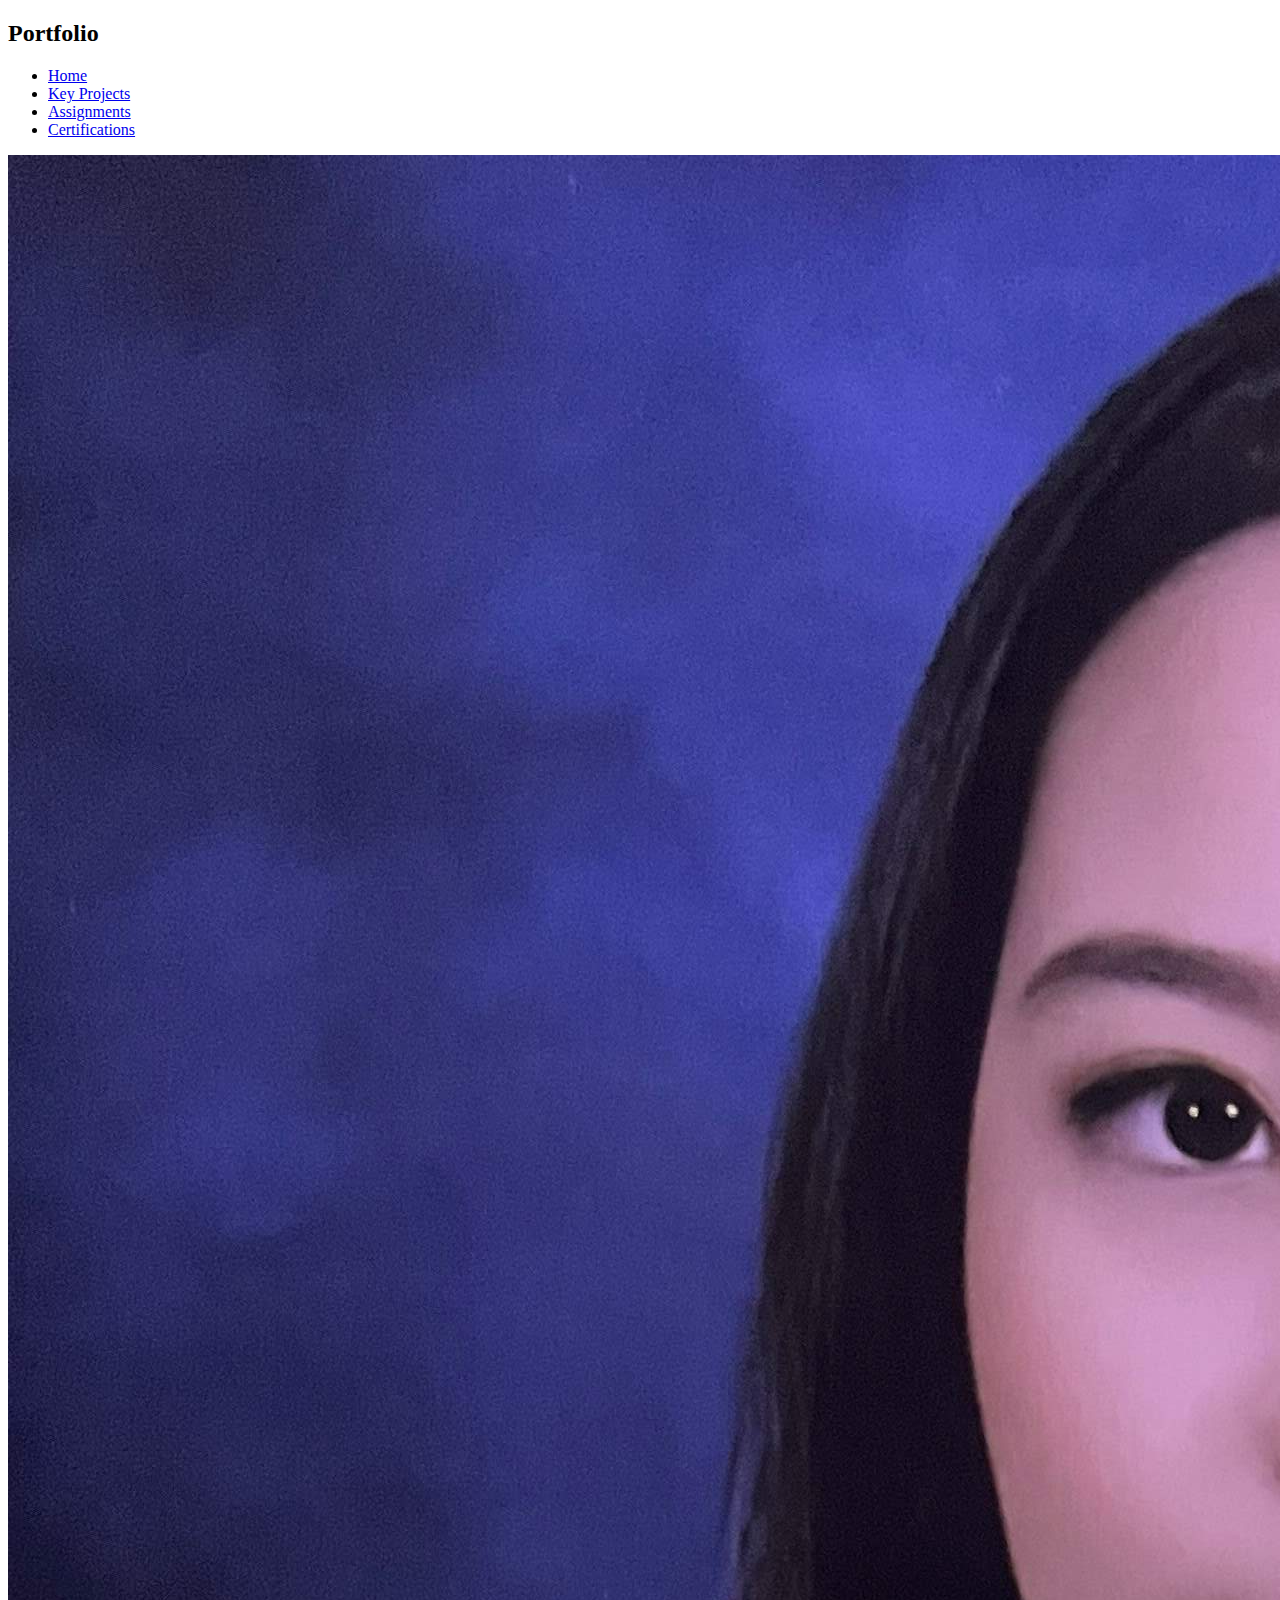
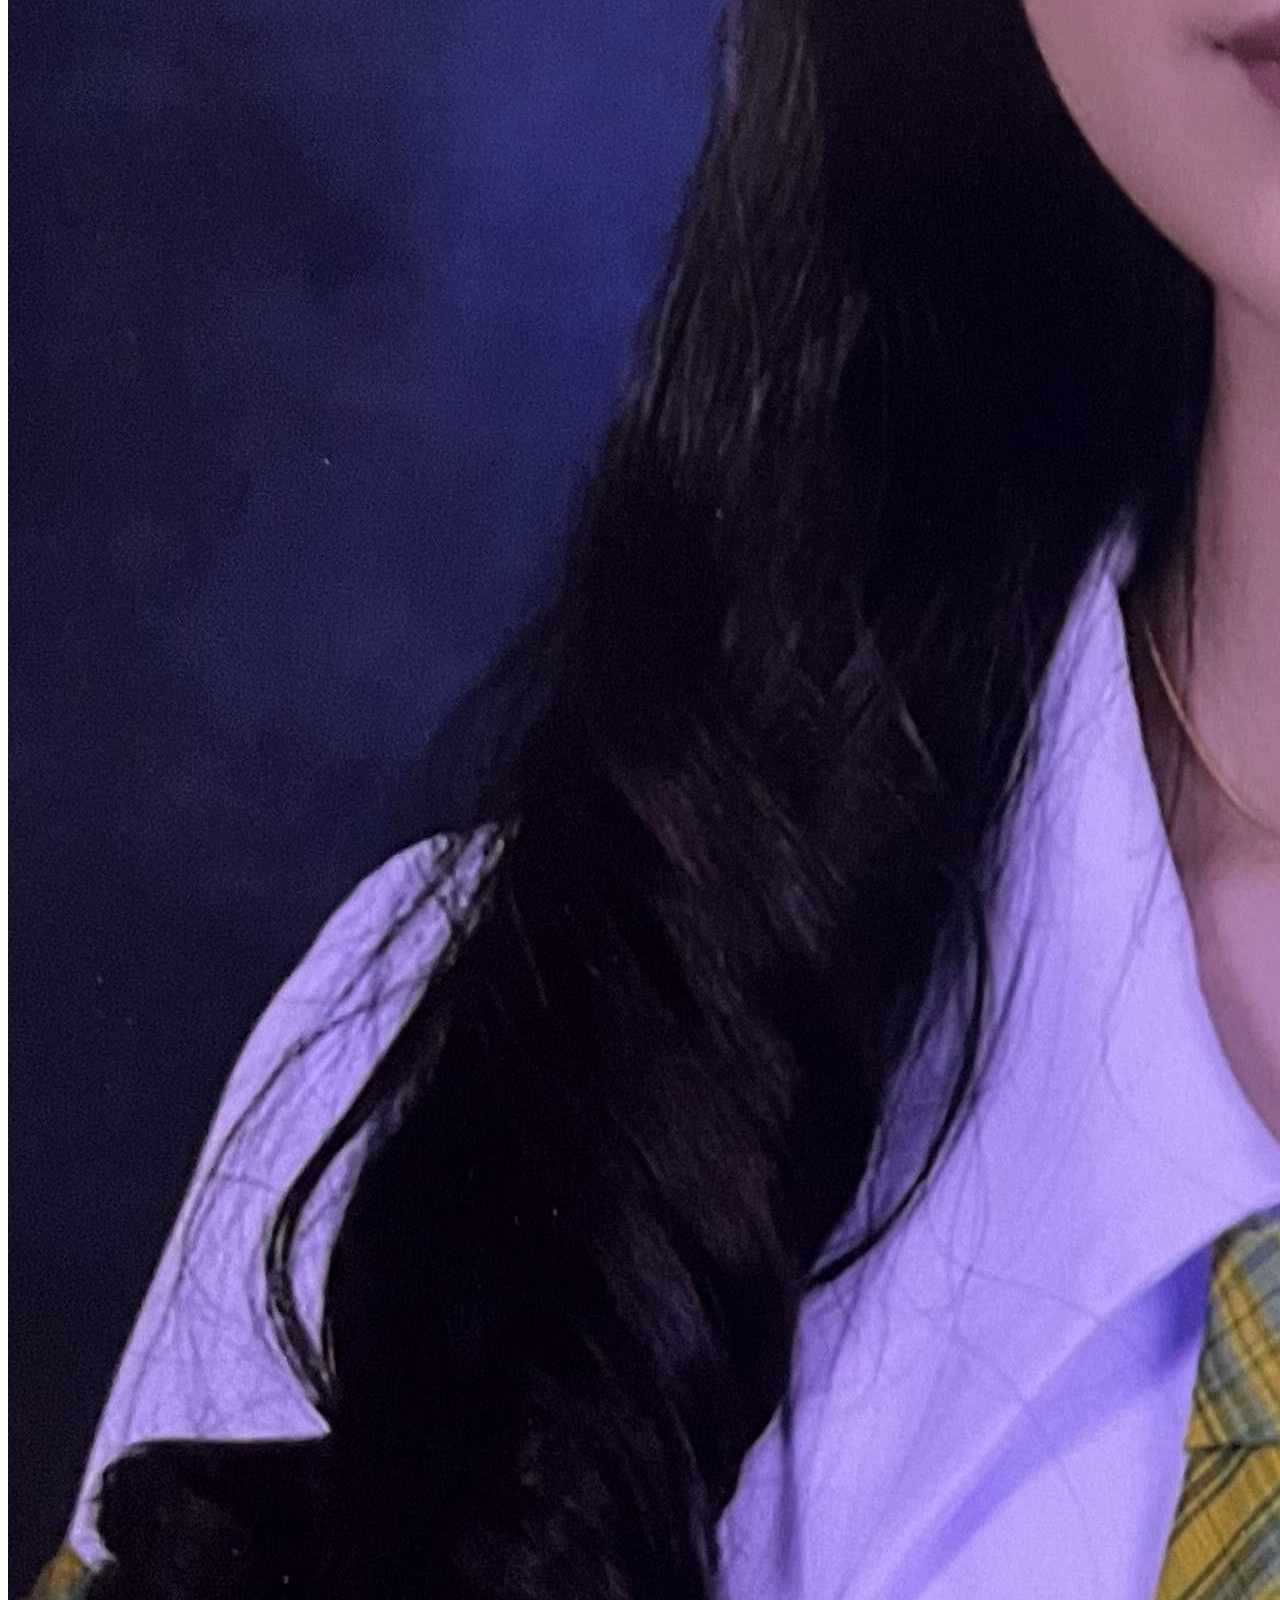
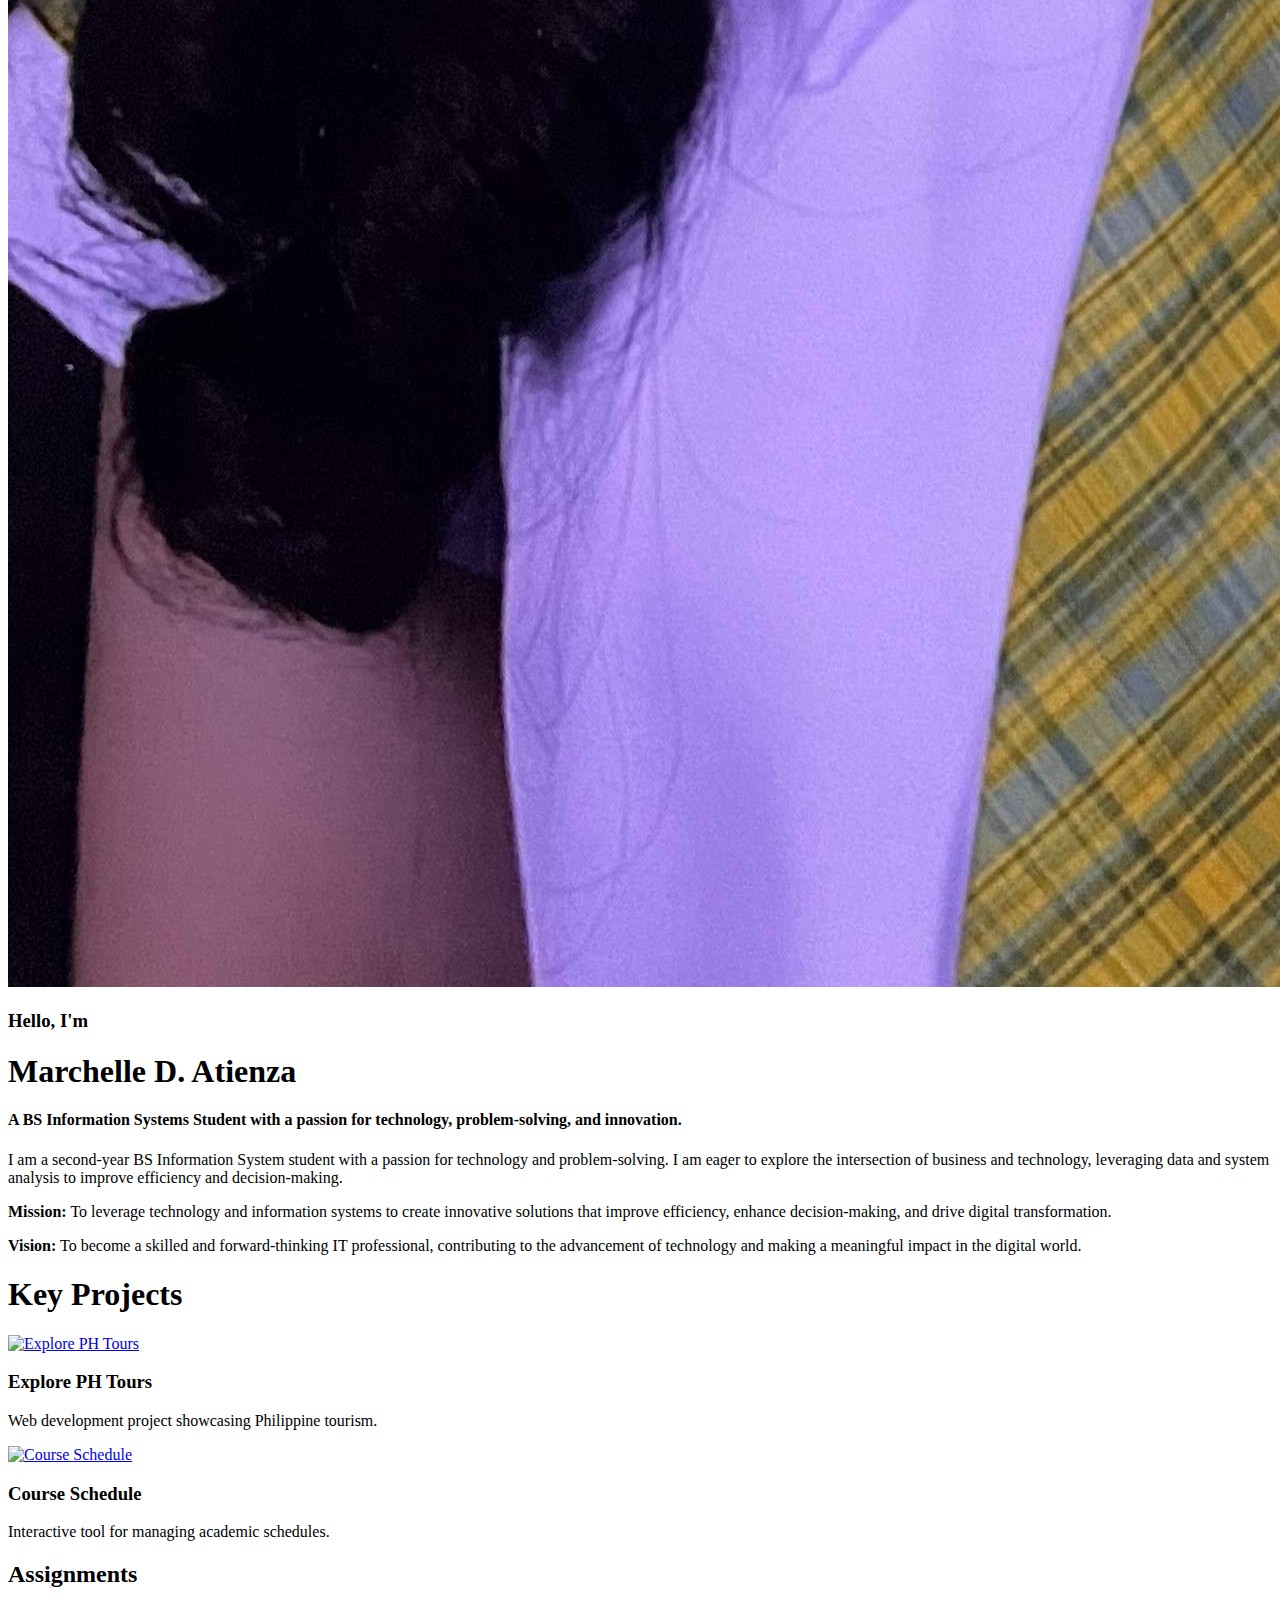
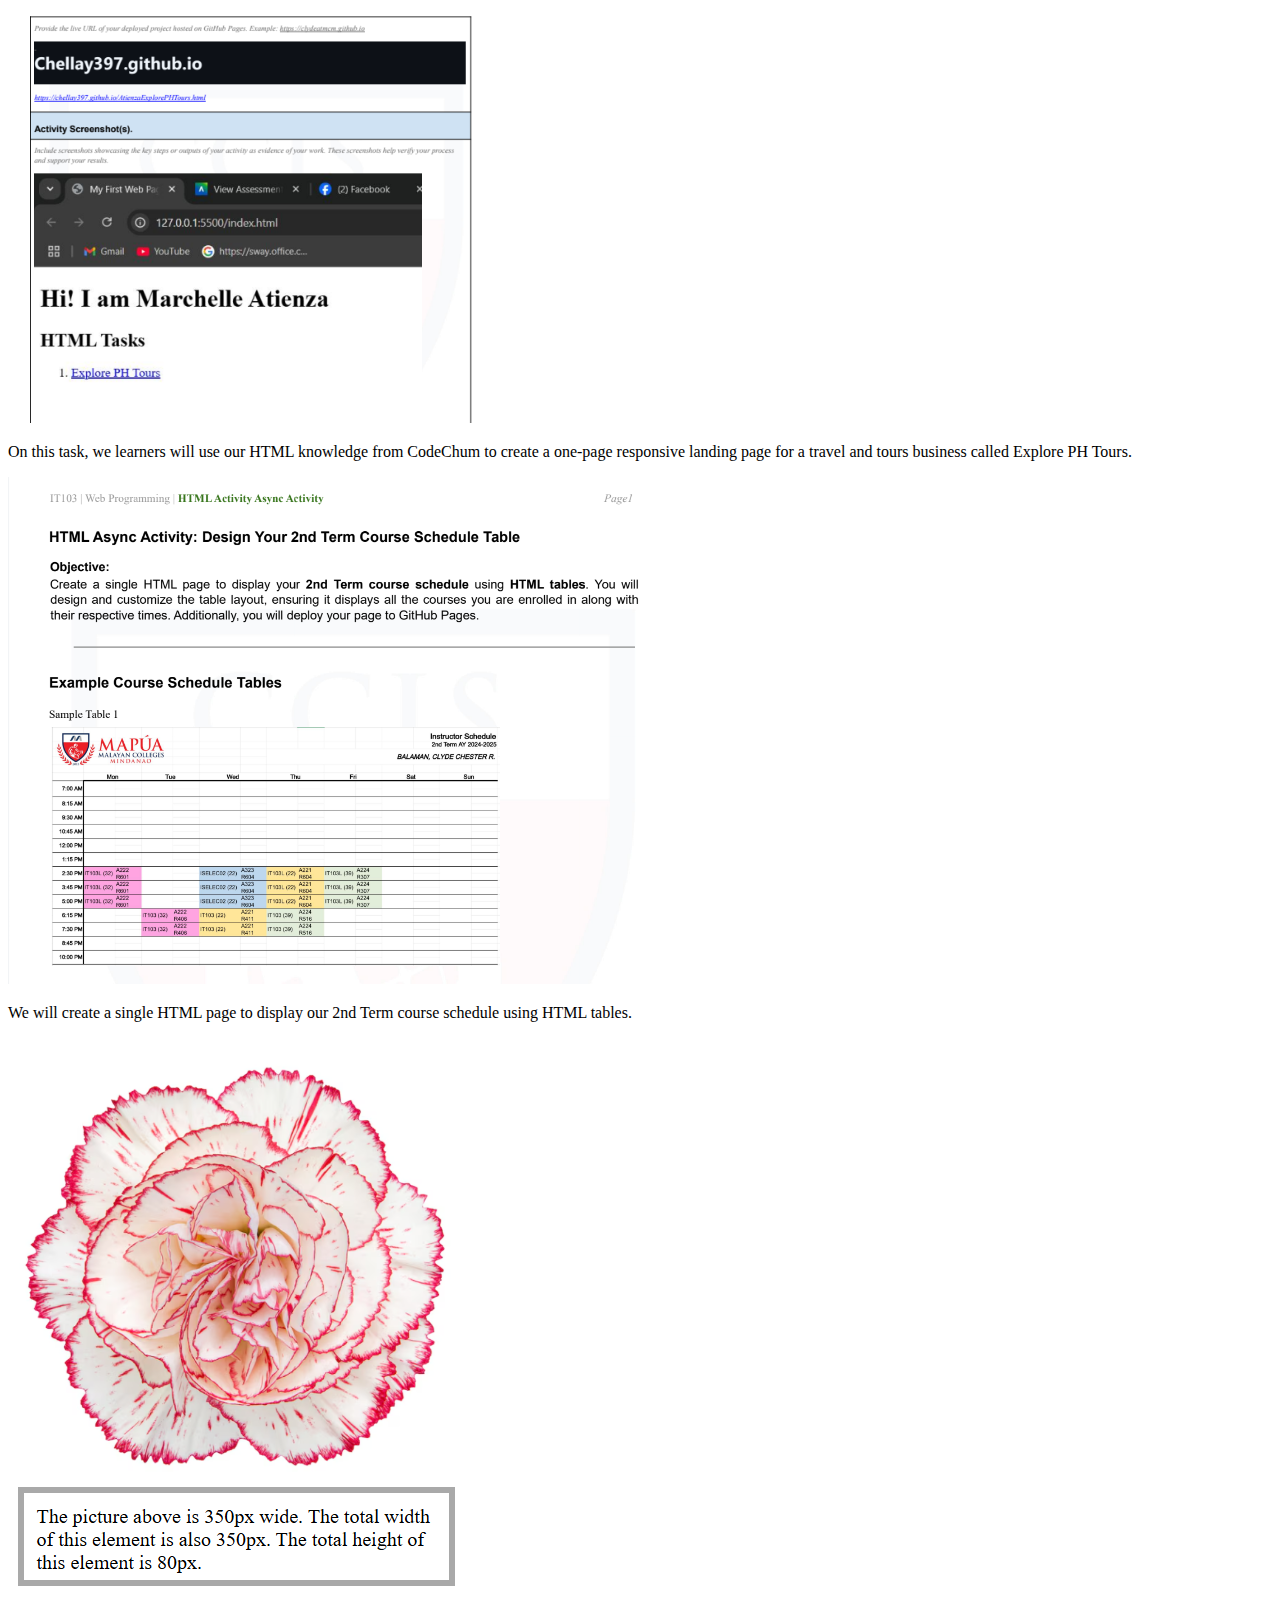
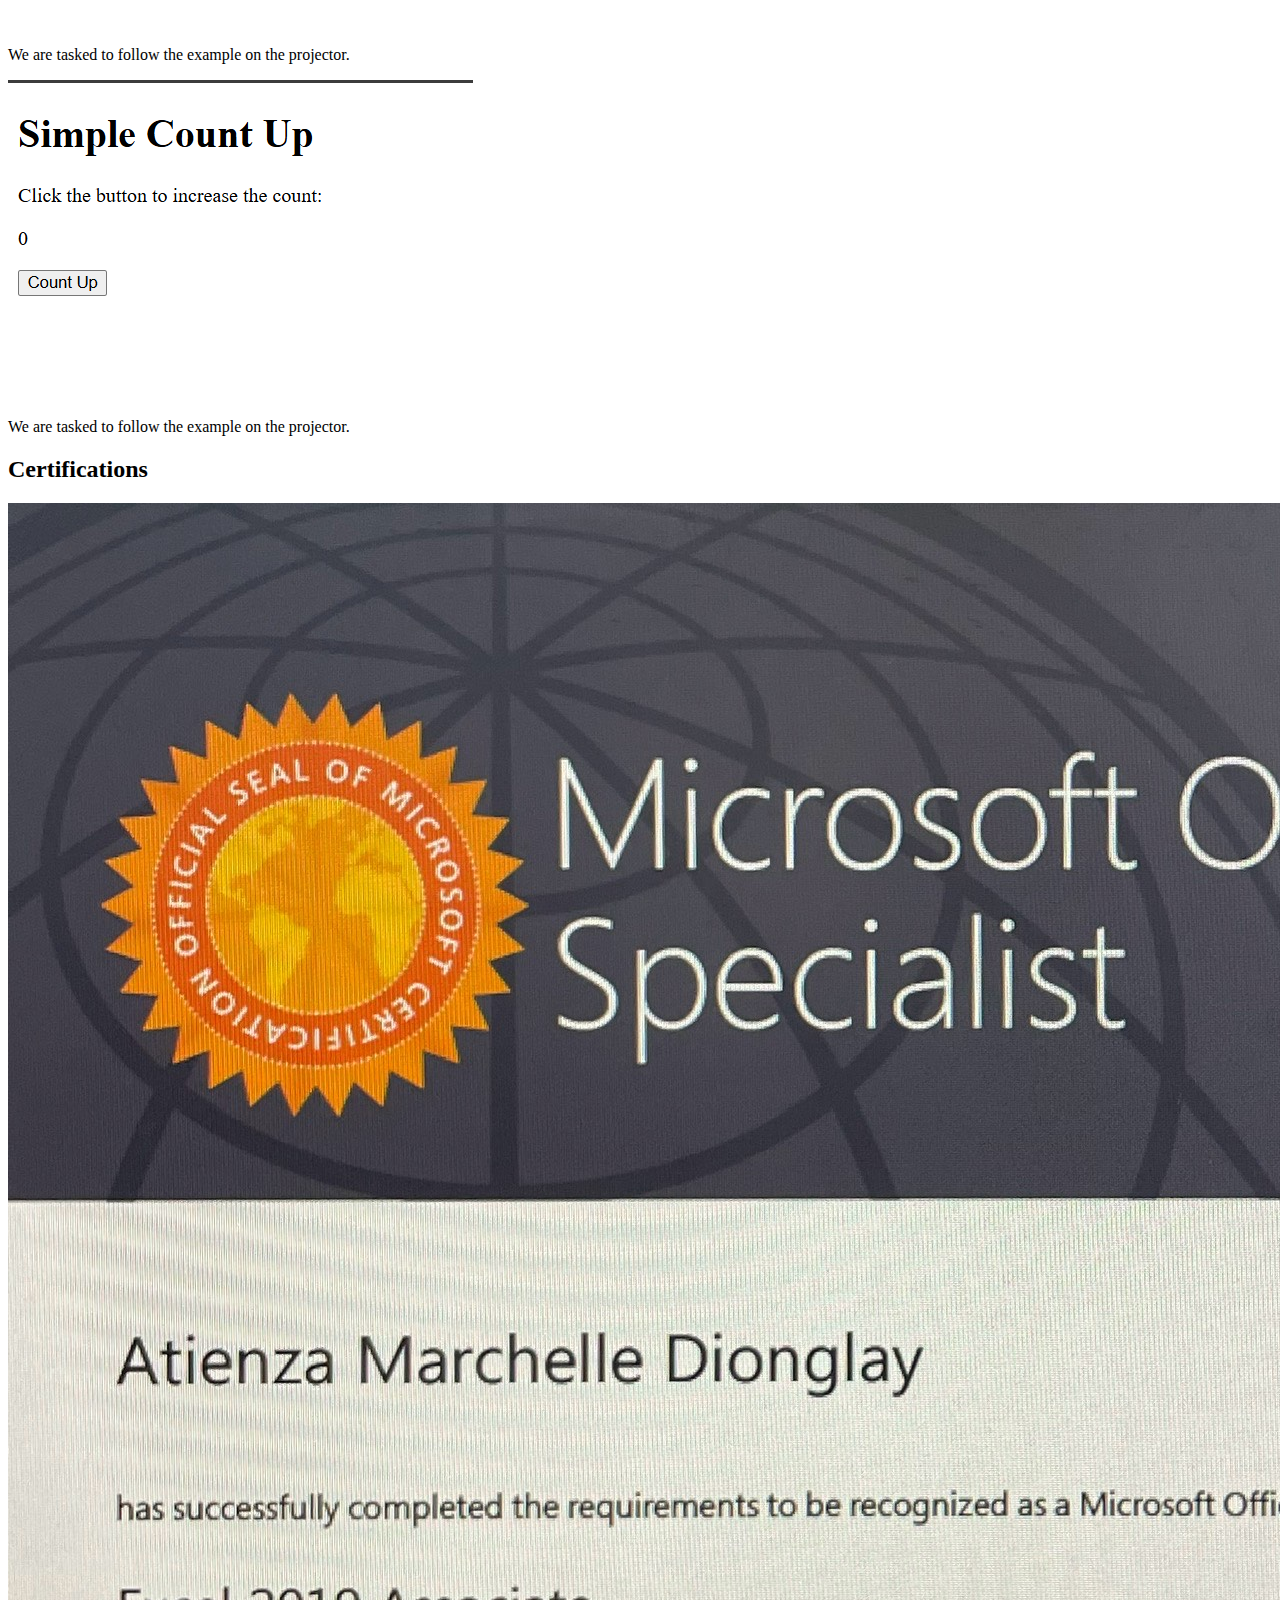
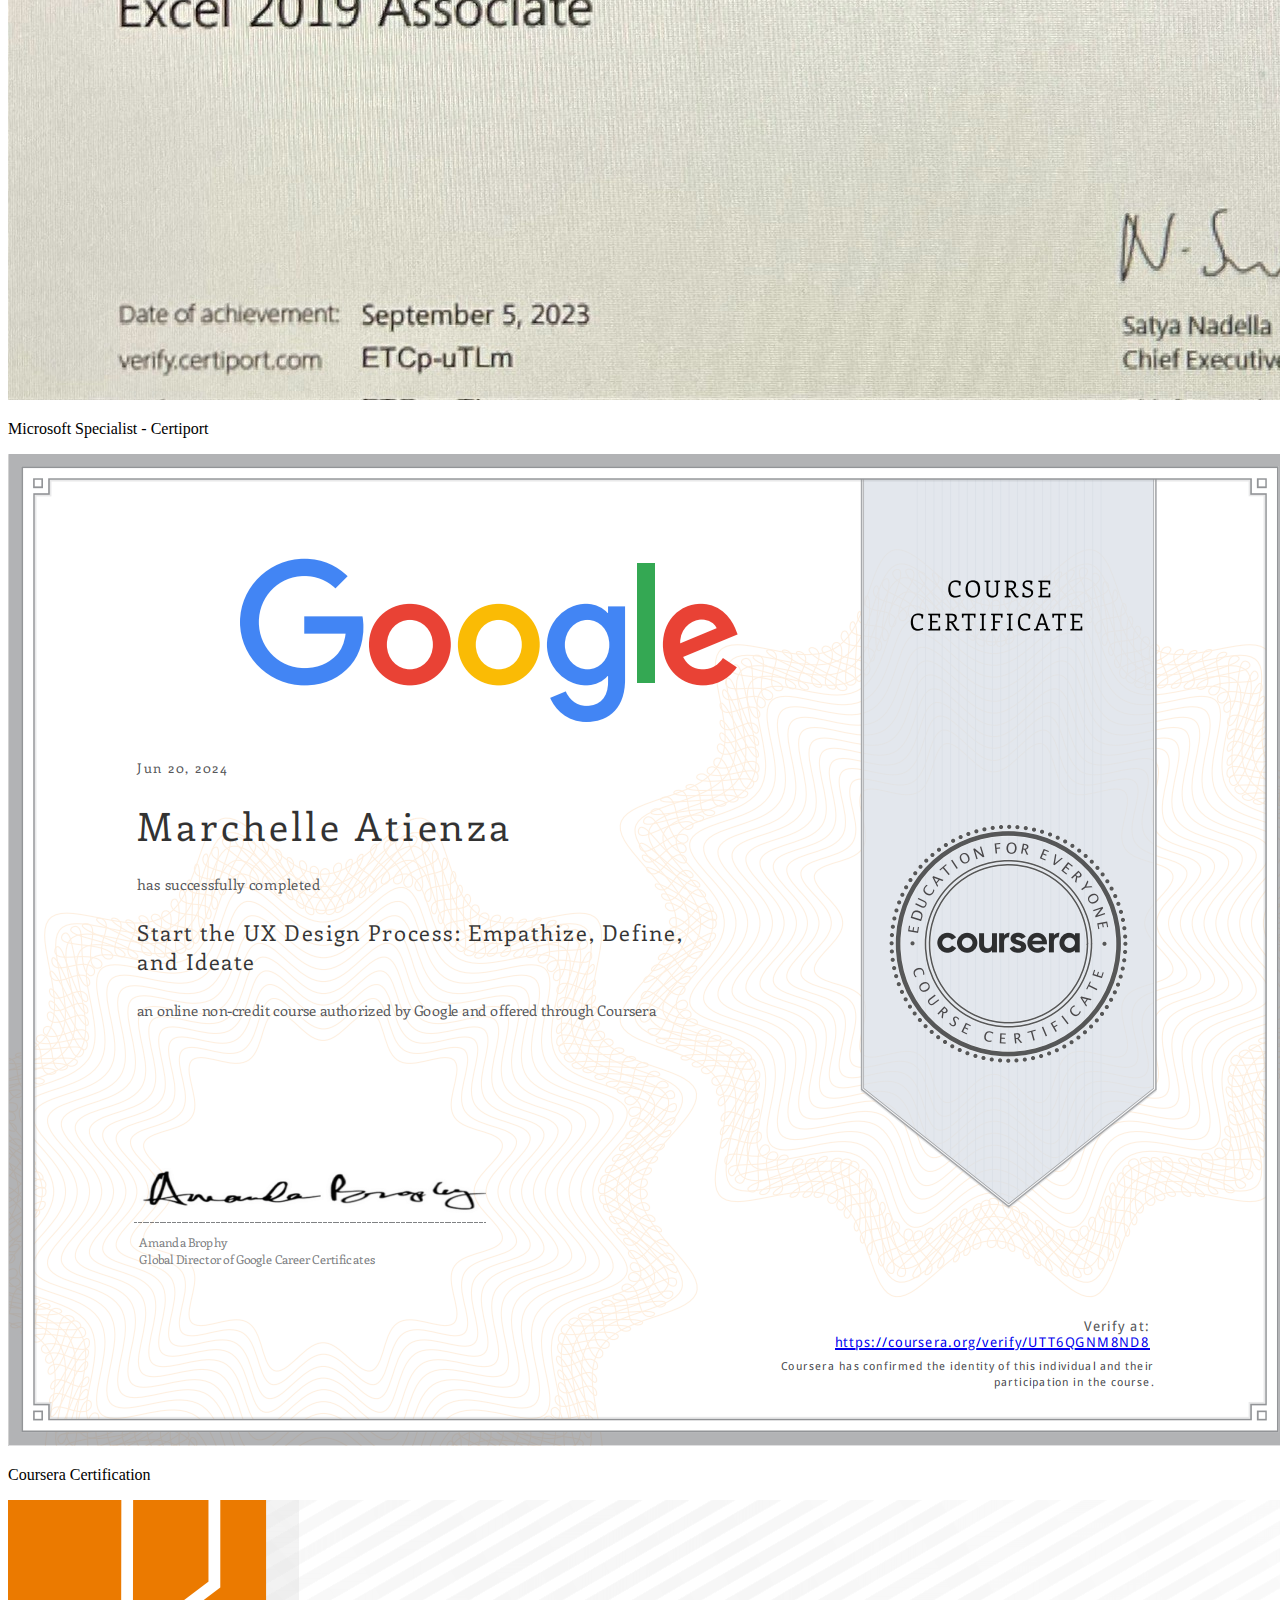
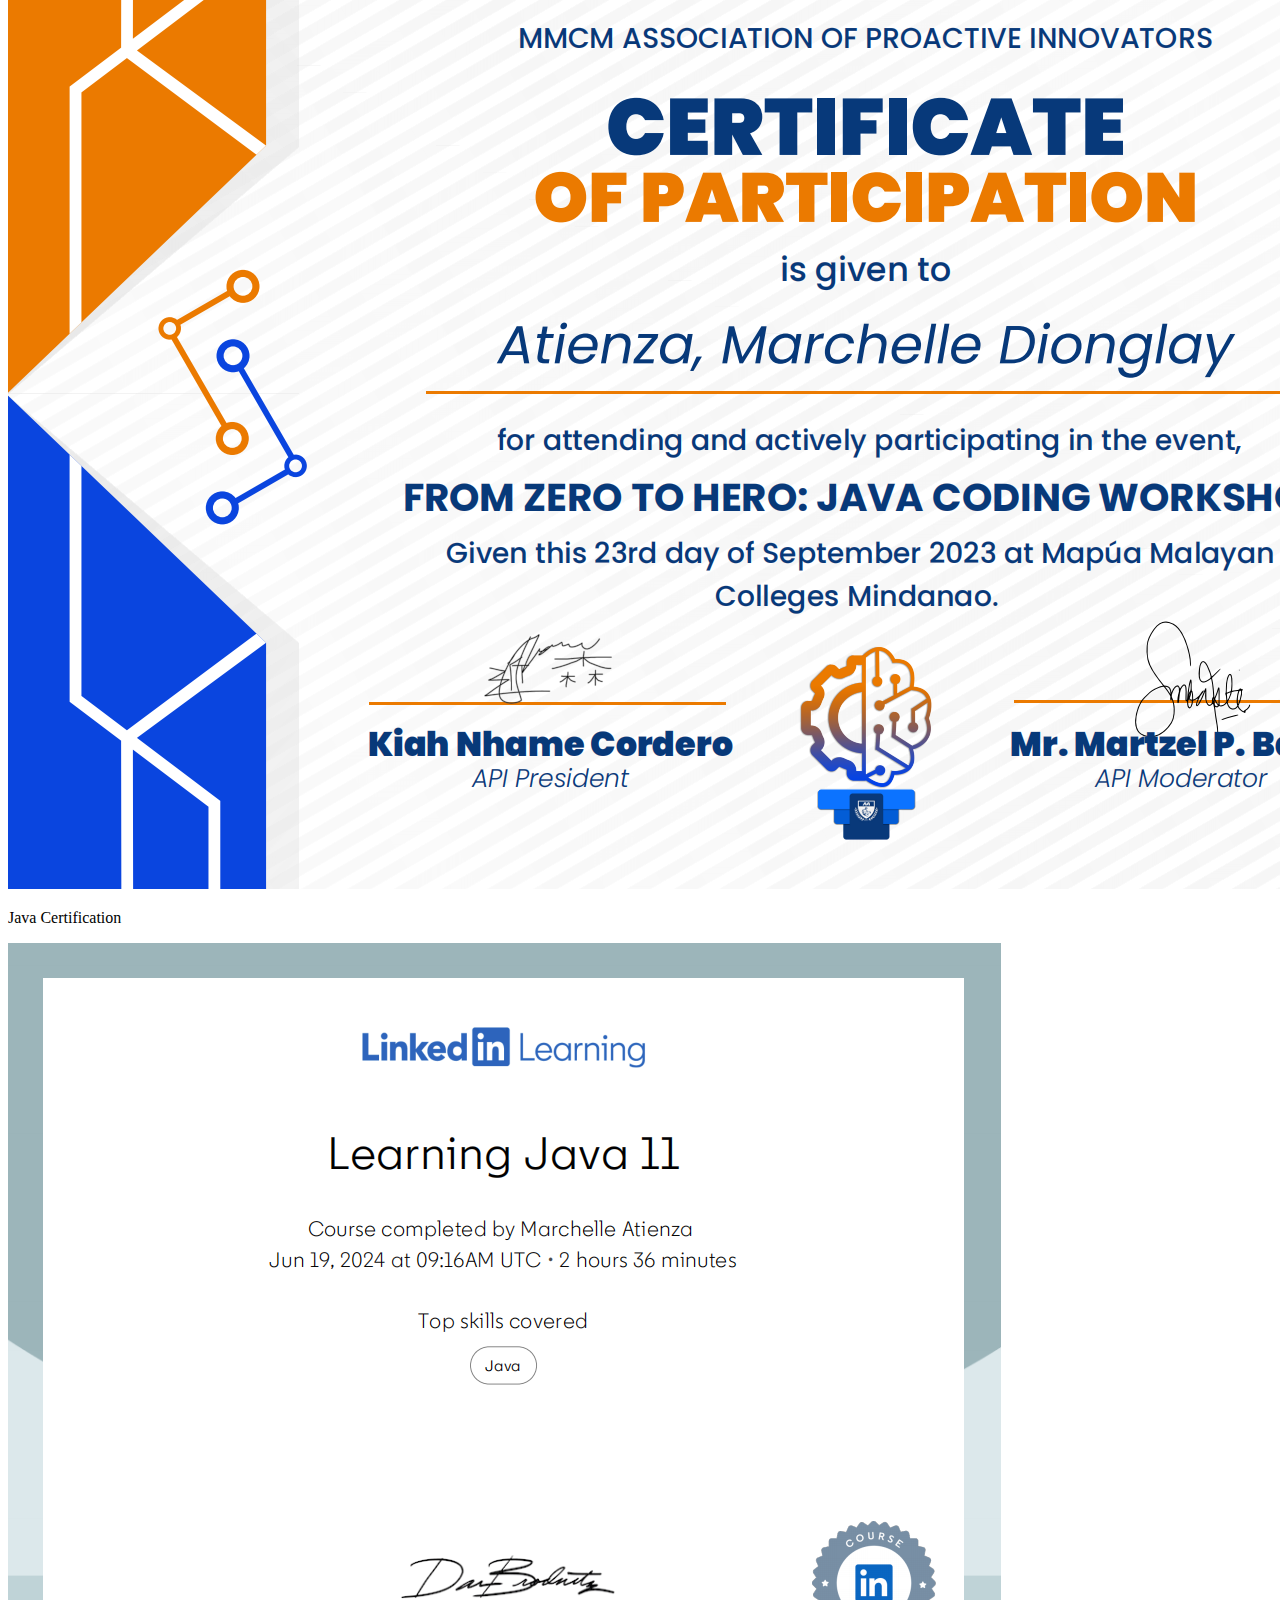
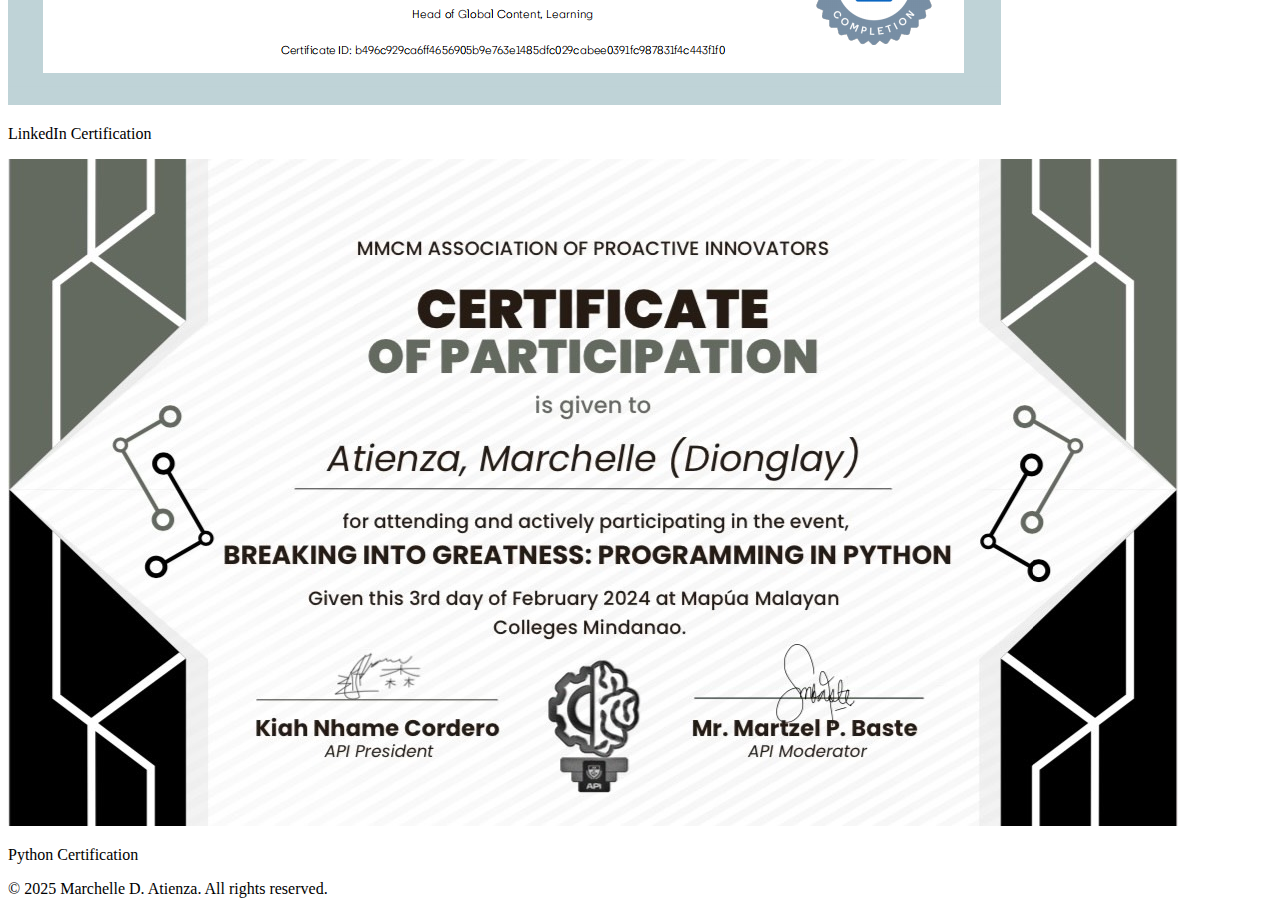
==== Portfolio/index.html @ 11b081f9 "final" ====
<!DOCTYPE html>
<html lang="en">

<head>
    <meta charset="UTF-8">
    <meta name="viewport" content="width=device-width, initial-scale=1.0">
    <title>My Portfolio - Marchelle D. Atienza</title>
    <link rel="stylesheet" href="style.css">
    <link rel="stylesheet" href="responsive.css">
</head>

<body>
    <!-- Navbar header section -->
    <header class="header">
        <nav class="navbar">
         <div class="logo">
            <h2 class="logo-heading">Portfolio</h2>
        </div>
            <div class="menu">
                <ul class="menu-list">
                    <li class="menu-list-items"><a class="links" href="#home">Home</a></li>
                    <li class="menu-list-items"><a class="links" href="#projects">Key Projects</a></li>
                    <li class="menu-list-items"><a class="links" href="#assignments">Assignments</a></li>
                    <li class="menu-list-items"><a class="links" href="#certifications">Certifications</a></li>
                </ul>
            </div>
        </nav>
    </header>

    <!-- Main hero banner with about section merged -->
    <section id="home" class="hero">
        <div class="intro">
            <div class="left-side">
                <img src="Mypic.jpg" alt="Marchelle D. Atienza" class="profile-picture">
            </div>
            <div class="right-side">
                <h3 class="greet-heading">Hello, I'm</h3>
                <h1 class="my-heading">Marchelle D. Atienza</h1>
                <h4 class="sub-heading">A BS Information Systems Student with a passion for technology, problem-solving, and innovation.</h4>
                <p class="lead-para">I am a second-year BS Information System student with a passion for technology and problem-solving. I am eager to explore the intersection of business and technology, leveraging data and system analysis to improve efficiency and decision-making.</p>
                <p><strong>Mission:</strong> To leverage technology and information systems to create innovative solutions that improve efficiency, enhance decision-making, and drive digital transformation.</p>
                <p><strong>Vision:</strong> To become a skilled and forward-thinking IT professional, contributing to the advancement of technology and making a meaningful impact in the digital world.</p>
            </div>
        </div>
    </section>

    <!-- Key Projects Section -->
    <section class="portfolio" id="projects">
        <div class="portfolio-heading">
            <h1 class="my-heading text-center">Key Projects</h1>
        </div>
        <div class="portfolio-content">
            <div class="my-row">
                <div class="my-col">
                    <div class="my-card port-card">
                        <div class="image">
                            <a href="AtienzaExplorePHTours.html"><img src="project1.jpg" alt="Explore PH Tours"></a>
                        </div>
                        <h3 class="greet-heading blue-text">Explore PH Tours</h3>
                        <p class="small-para blue-text">Web development project showcasing Philippine tourism.</p>
                    </div>
                </div>
                <div class="my-col">
                    <div class="my-card port-card">
                        <div class="image">
                            <a href="AtienzaCourseSchedule.html"><img src="project2.jpg" alt="Course Schedule"></a>
                        </div>
                        <h3 class="greet-heading blue-text">Course Schedule</h3>
                        <p class="small-para blue-text">Interactive tool for managing academic schedules.</p>
                    </div>
                </div>
            </div>
        </div>
    </section>

    <!-- Assignments Section -->
    <section id="assignments" class="portfolio">
        <h2 class="my-heading text-center">Assignments</h2>
        <div class="my-row">
            <!-- Assignment 1 -->
            <div class="my-col">
                <img src="W2 HTML TASK.png" alt="HTML Task 1">
                <p>On this task, we learners will use our HTML knowledge from CodeChum to create a one-page responsive landing page for a travel and tours business called Explore PH Tours.</p>
            </div>
            <!-- Assignment 2 -->
            <div class="my-col">
                <img src="W3 HTML TASK.png" alt="HTML Task 2">
                <p>We will create a single HTML page to display our 2nd Term course schedule using HTML tables.</p>
            </div>
            <!-- Assignment 3 -->
            <div class="my-col">
                <img src="W4 CSS3.png" alt="CSS Task">
                <p>We are tasked to follow the example on the projector.</p>
            </div>
            <!-- Assignment 4 -->
            <div class="my-col">
                <img src="W5 JS.png" alt="JavaScript Task">
                <p>We are tasked to follow the example on the projector.</p>
            </div>
        </div>
    </section>

    <!-- Certifications Section -->
    <section id="certifications" class="portfolio">
        <h2 class="my-heading text-center">Certifications</h2>
        <div class="my-row">
            <!-- Certification 1 -->
            <div class="my-col">
                <img src="Certiport microsoft specialist.jpeg" alt="Certiport Microsoft Specialist">
                <p>Microsoft Specialist - Certiport</p>
            </div>
            <!-- Certification 2 -->
            <div class="my-col">
                <img src="Coursera.png" alt="Coursera Certification">
                <p>Coursera Certification</p>
            </div>
            <!-- Certification 3 -->
            <div class="my-col">
                <img src="Java Cert.png" alt="Java Certification">
                <p>Java Certification</p>
            </div>
            <!-- Certification 4 -->
            <div class="my-col">
                <img src="Linkedin.png" alt="LinkedIn Certification">
                <p>LinkedIn Certification</p>
            </div>
            <!-- Certification 5 -->
            <div class="my-col">
                <img src="Python cert.jpeg" alt="Python Certification">
                <p>Python Certification</p>
            </div>
        </div>
    </section>

    <!-- Footer Section -->
    <footer class="footer">
        <p>&copy; 2025 Marchelle D. Atienza. All rights reserved.</p>
    </footer>

    <script src="script.js"></script>
</body>

</html>
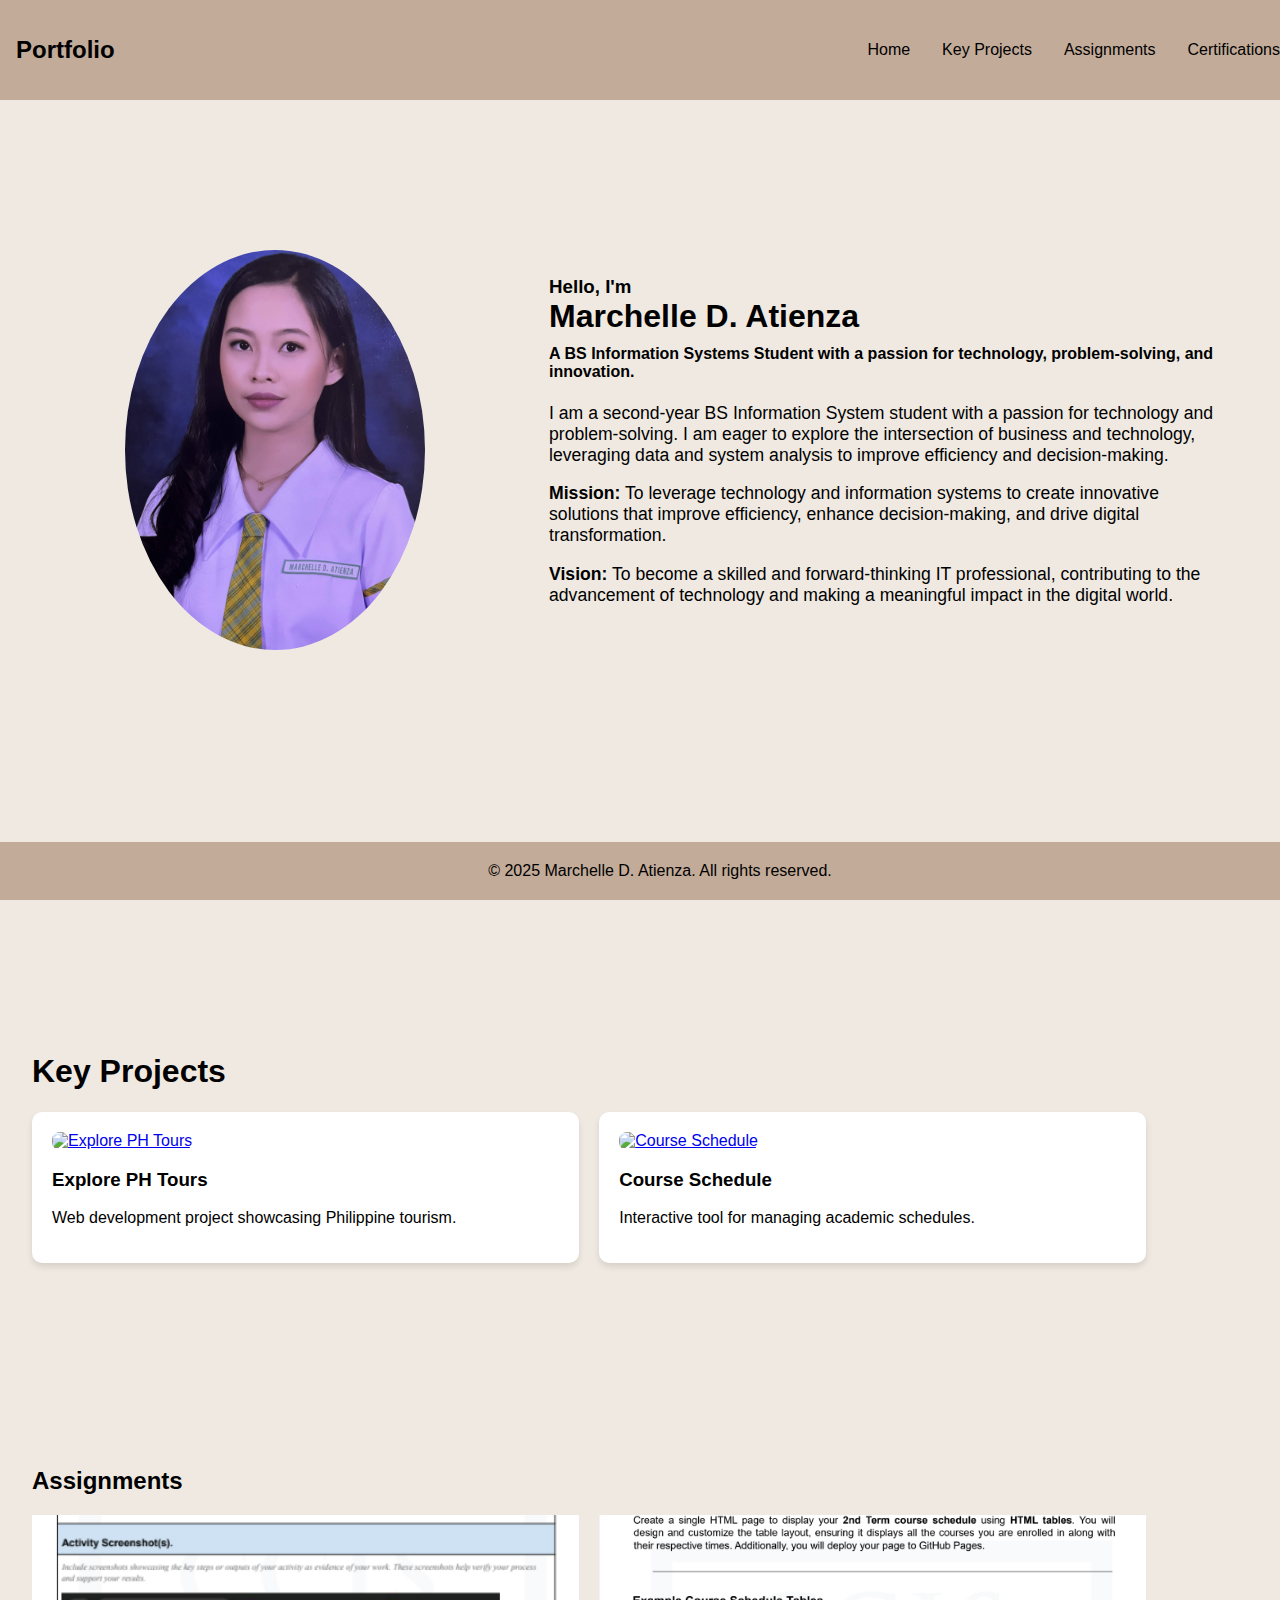
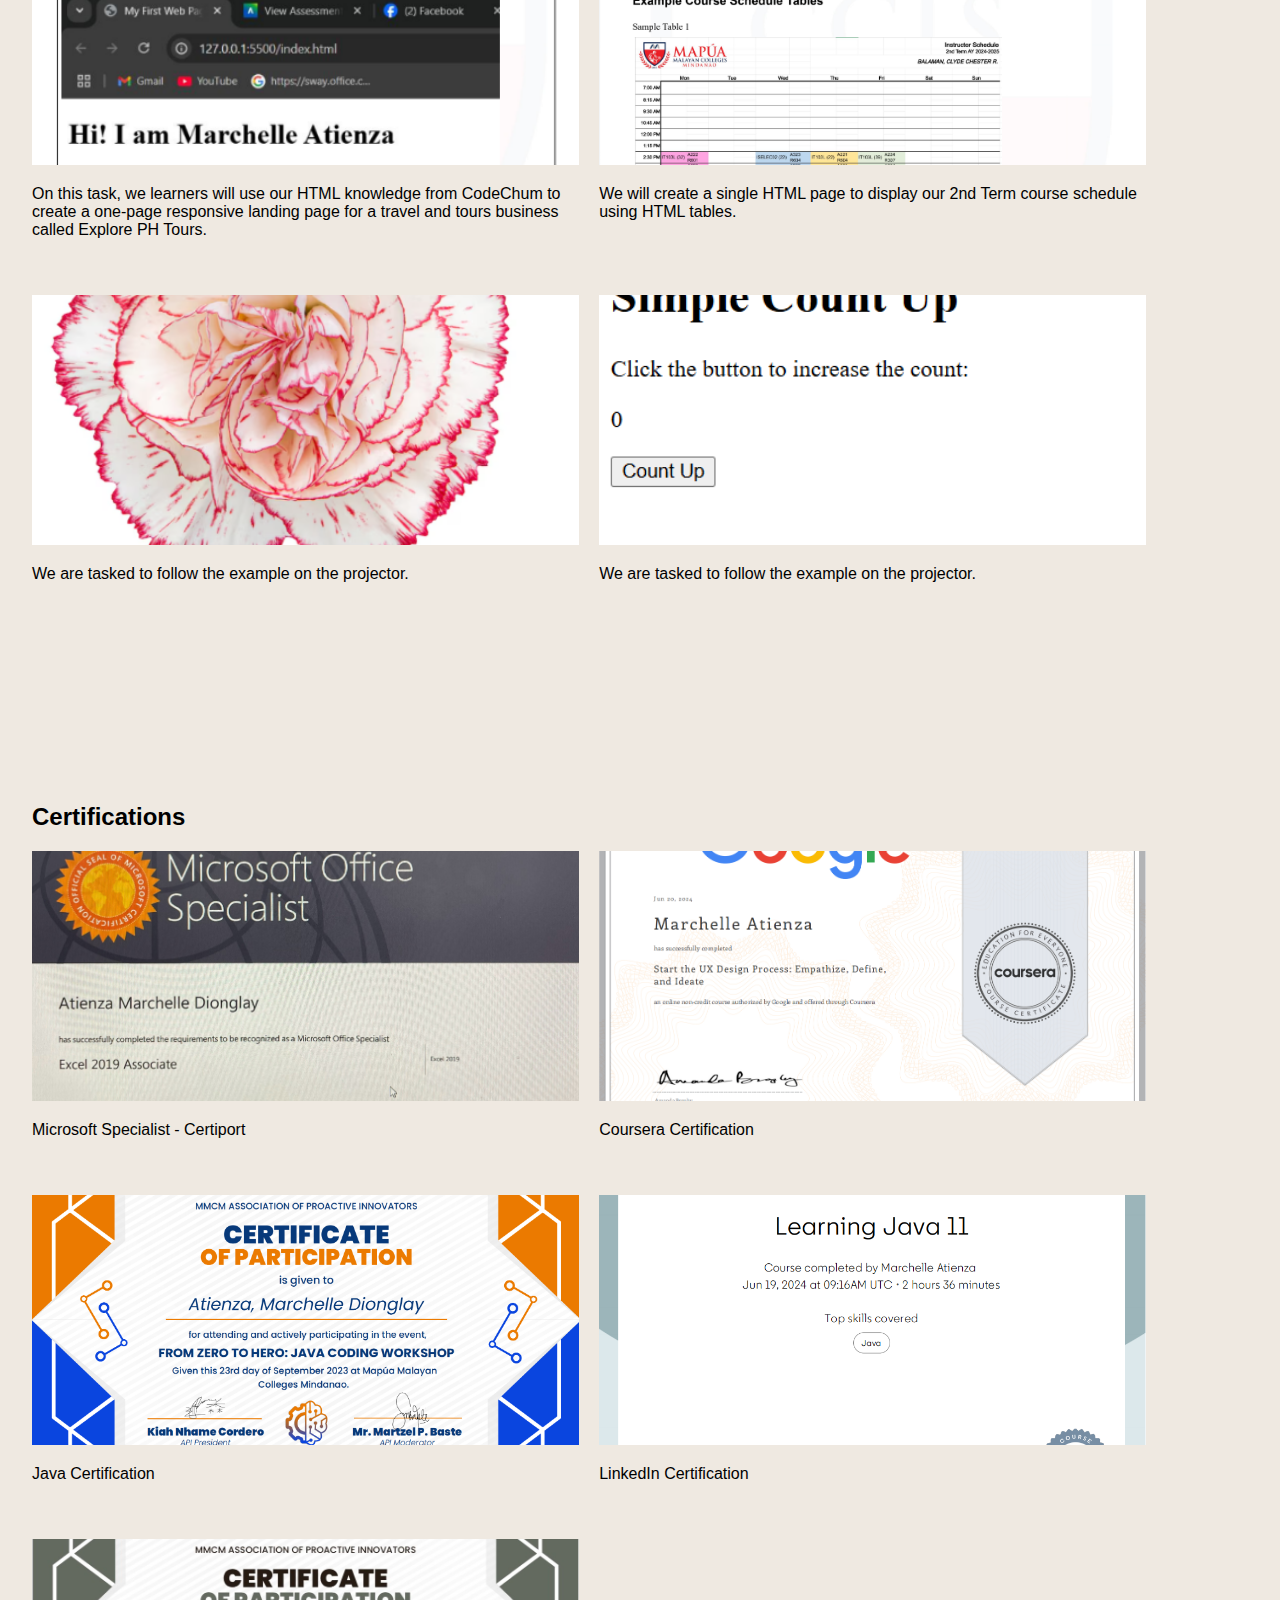
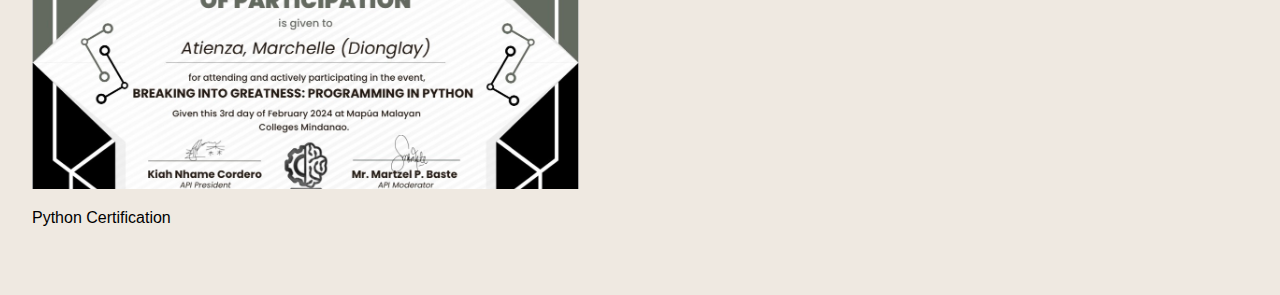
==== commit dd1075b2: "final" ====
--- a/Portfolio/index.html
+++ b/Portfolio/index.html
@@ -54,7 +54,7 @@
                 <div class="my-col">
                     <div class="my-card port-card">
                         <div class="image">
-                            <a href="AtienzaExplorePHTours.html"><img src="project1.jpg" alt="Explore PH Tours"></a>
+                            <a href="../AtienzaExplorePHTours.html"><img src="project1.jpg" alt="Explore PH Tours"></a>
                         </div>
                         <h3 class="greet-heading blue-text">Explore PH Tours</h3>
                         <p class="small-para blue-text">Web development project showcasing Philippine tourism.</p>
@@ -63,7 +63,7 @@
                 <div class="my-col">
                     <div class="my-card port-card">
                         <div class="image">
-                            <a href="AtienzaCourseSchedule.html"><img src="project2.jpg" alt="Course Schedule"></a>
+                            <a href="../AtienzaCourseSchedule.html"><img src="project2.jpg" alt="Course Schedule"></a>
                         </div>
                         <h3 class="greet-heading blue-text">Course Schedule</h3>
                         <p class="small-para blue-text">Interactive tool for managing academic schedules.</p>
--- a/Portfolio/style.css
+++ b/Portfolio/style.css
@@ -0,0 +1,161 @@
+body {
+    margin: 0;
+    padding: 0;
+    box-sizing: border-box;
+    font-family: 'Poppins', sans-serif;
+    background-color: #EFE9E1;
+    color: black;
+}
+
+/* Header/Navbar */
+.navbar {
+    display: flex;
+    align-items: center;
+    justify-content: space-between;
+    position: fixed;
+    top: 0;
+    width: 100%;
+    background-color: #C3AB99;
+    padding: 1rem;
+}
+
+.menu .menu-list {
+    display: flex;
+    list-style: none;
+}
+
+.menu-list .menu-list-items {
+    padding: 0.5rem 1rem;
+}
+
+.menu-list .menu-list-items a {
+    text-decoration: none;
+    color: black;
+}
+
+
+/* Hero Section with About Me merged */
+.hero {
+    display: flex;
+    justify-content: center;
+    align-items: center;
+    height: 100vh;
+    background-color: #EFE9E1;
+    padding: 0 2rem;
+}
+
+.hero .intro {
+    display: flex;
+    justify-content: flex-start; /* Align items to the left */
+    align-items: center; /* Vertically center the items */
+    width: 100%;
+}
+
+.left-side {
+    display: flex;
+    justify-content: center; /* Horizontally center the image */
+    align-items: center; /* Vertically center the image */
+    width: 40%;
+}
+
+.profile-picture {
+    width: 300px; /* Resize image */
+    height: 400px; /* Ensure it's not too big */
+    border-radius: 50%;
+    object-fit: cover;
+}
+
+.right-side {
+    width: 55%;
+    padding: 2rem;
+}
+
+.right-side h3,
+.right-side h1 {
+    margin: 0;
+}
+
+.right-side h4 {
+    margin-top: 10px;
+}
+
+.right-side p {
+    font-size: 1.1rem;
+}
+
+/* Portfolio Section */
+.portfolio {
+    margin-top: 100px;
+    padding: 2rem;
+}
+
+.my-row {
+    display: flex;
+    gap: 20px;
+    flex-wrap: wrap;
+}
+
+.my-col {
+    width: 45%;
+    margin-bottom: 20px;
+}
+
+.my-card {
+    background-color: #FFF;
+    border-radius: 10px;
+    padding: 20px;
+    box-shadow: 0 4px 6px rgba(0, 0, 0, 0.1);
+}
+
+.my-card img {
+    width: 100%;
+    border-radius: 8px;
+}
+
+/* Equalize image sizes */
+.my-row img {
+    width: 100%;
+    height: auto;
+    max-height: 250px;
+    object-fit: cover;
+}
+
+/* Footer */
+.footer {
+    text-align: center;
+    background-color: #C3AB99;
+    padding: 20px;
+    position: fixed;
+    width: 100%;
+    bottom: 0;
+}
+
+.footer p {
+    margin: 0;
+}
+
+/* Responsive Styles */
+@media screen and (max-width: 768px) {
+    .hero .intro {
+        flex-direction: column;
+        text-align: center;
+    }
+
+    .left-side {
+        width: 100%;
+    }
+
+    .right-side {
+        width: 100%;
+        padding: 1rem;
+    }
+
+    .right-side h3,
+    .right-side h1 {
+        font-size: 1.8rem;
+    }
+
+    .right-side p {
+        font-size: 1rem;
+    }
+}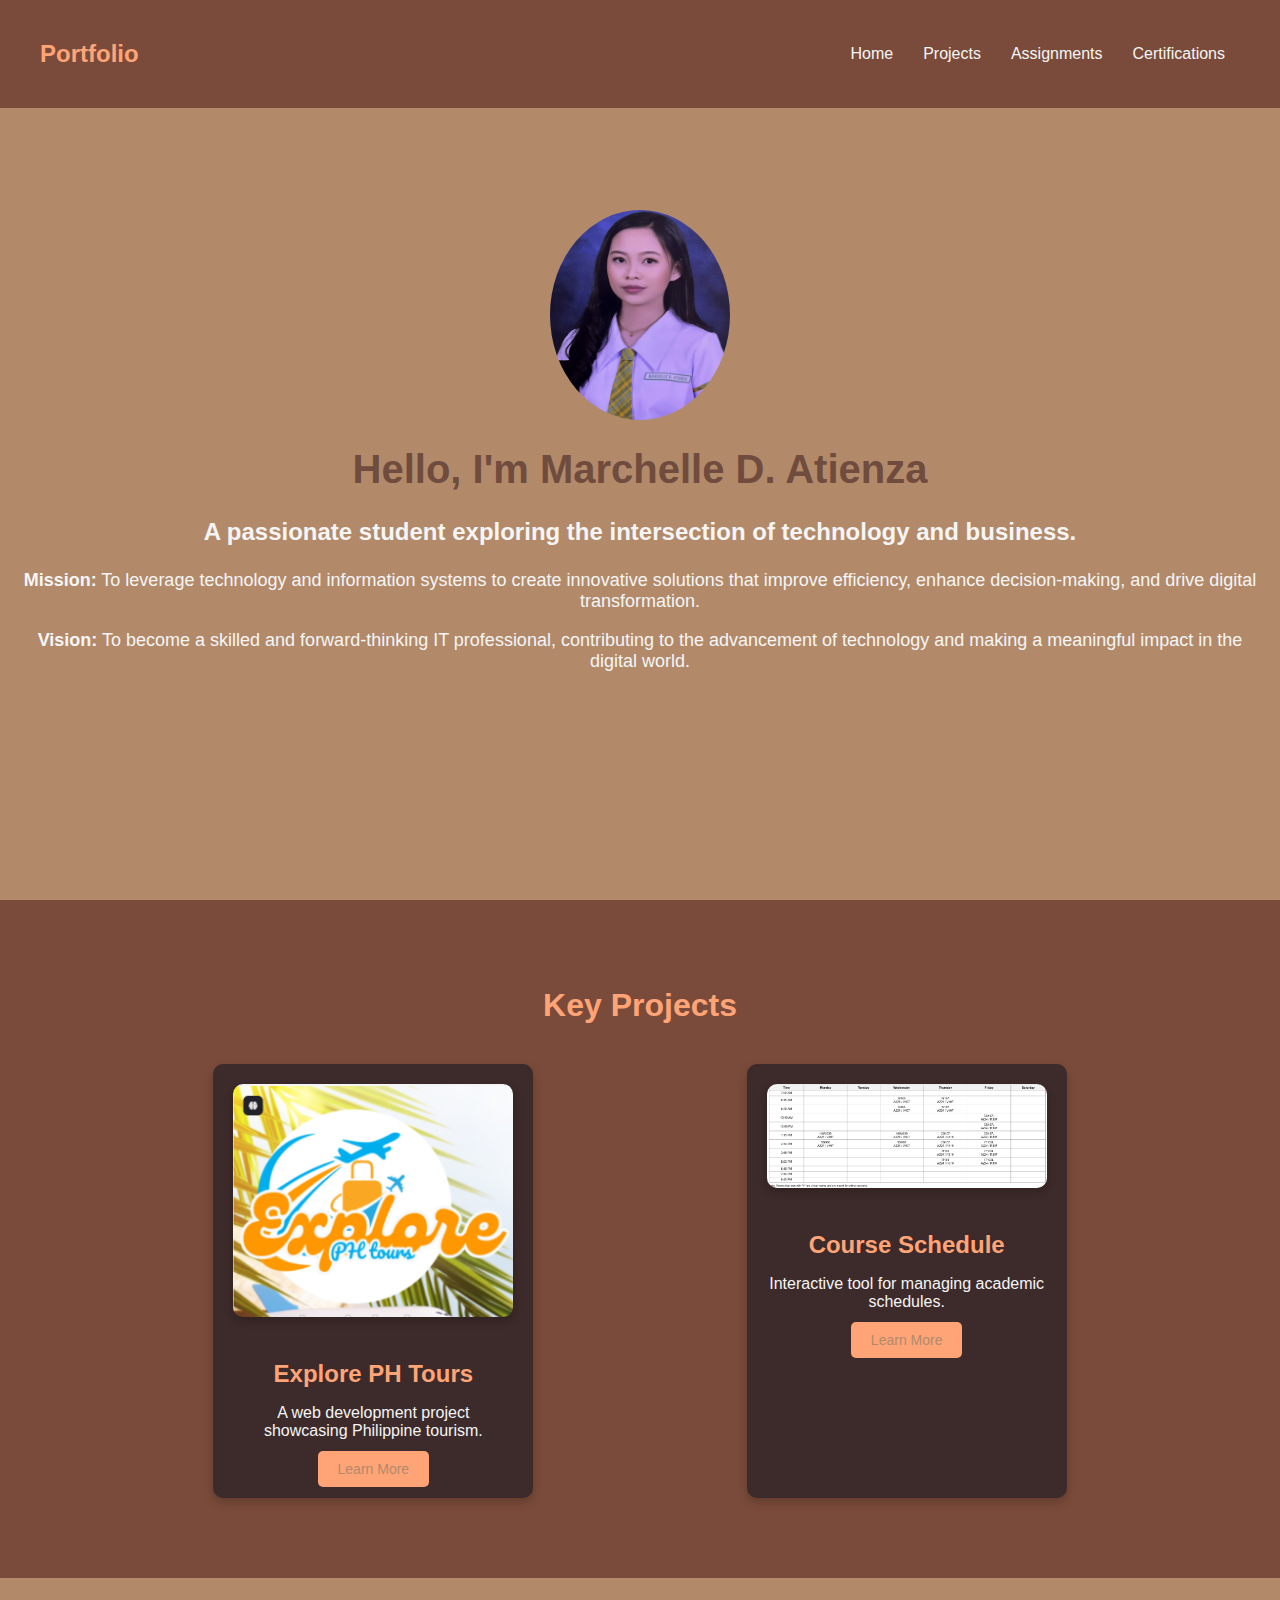
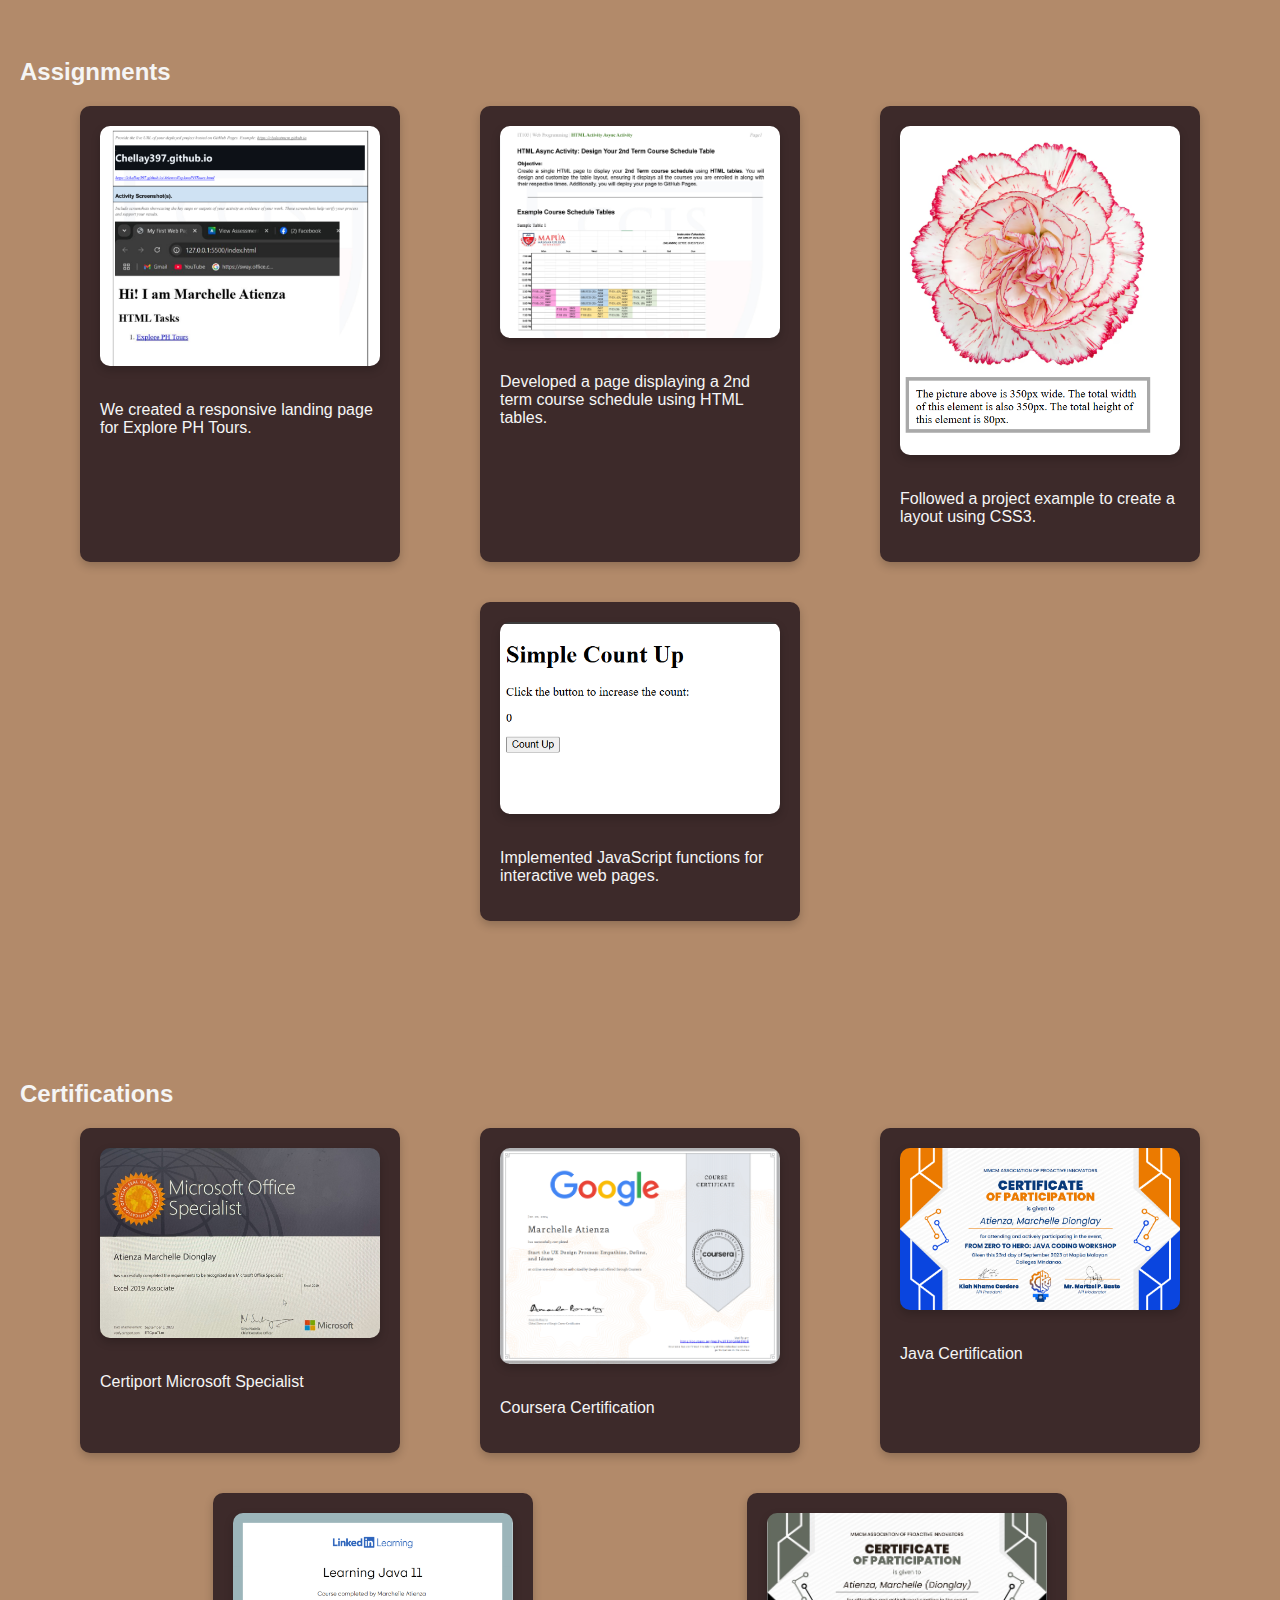
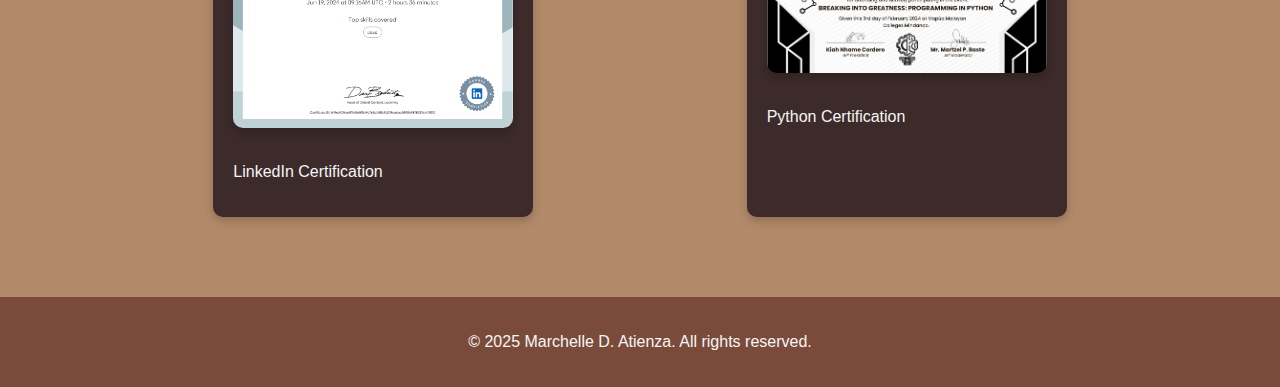
==== commit 6c4e2bdd: "final" ====
--- a/Portfolio/index.html
+++ b/Portfolio/index.html
@@ -4,40 +4,38 @@
 <head>
     <meta charset="UTF-8">
     <meta name="viewport" content="width=device-width, initial-scale=1.0">
-    <title>My Portfolio - Marchelle D. Atienza</title>
+    <title>Portfolio - Marchelle D. Atienza</title>
     <link rel="stylesheet" href="style.css">
-    <link rel="stylesheet" href="responsive.css">
+    <script src="script.js" defer></script>
 </head>
 
 <body>
-    <!-- Navbar header section -->
+    <!-- Navbar Section -->
     <header class="header">
         <nav class="navbar">
-         <div class="logo">
-            <h2 class="logo-heading">Portfolio</h2>
-        </div>
-            <div class="menu">
-                <ul class="menu-list">
-                    <li class="menu-list-items"><a class="links" href="#home">Home</a></li>
-                    <li class="menu-list-items"><a class="links" href="#projects">Key Projects</a></li>
-                    <li class="menu-list-items"><a class="links" href="#assignments">Assignments</a></li>
-                    <li class="menu-list-items"><a class="links" href="#certifications">Certifications</a></li>
-                </ul>
+            <div class="logo">
+                <h2>Portfolio</h2>
             </div>
+            <ul class="menu-list">
+                <li><a href="#home">Home</a></li>
+                <li><a href="#projects">Projects</a></li>
+                <li><a href="#assignments">Assignments</a></li>
+                <li><a href="#certifications">Certifications</a></li>
+            </ul>
         </nav>
     </header>
 
-    <!-- Main hero banner with about section merged -->
+    <!-- Hero Section -->
     <section id="home" class="hero">
-        <div class="intro">
-            <div class="left-side">
-                <img src="Mypic.jpg" alt="Marchelle D. Atienza" class="profile-picture">
+        <div class="hero-content">
+            <!-- Centered Picture -->
+            <div class="hero-center">
+                <img src="Mypic.jpg" alt="Marchelle's Picture" class="profile-picture">
             </div>
-            <div class="right-side">
-                <h3 class="greet-heading">Hello, I'm</h3>
-                <h1 class="my-heading">Marchelle D. Atienza</h1>
-                <h4 class="sub-heading">A BS Information Systems Student with a passion for technology, problem-solving, and innovation.</h4>
-                <p class="lead-para">I am a second-year BS Information System student with a passion for technology and problem-solving. I am eager to explore the intersection of business and technology, leveraging data and system analysis to improve efficiency and decision-making.</p>
+            <!-- Description below the picture -->
+            <div class="hero-description">
+                <h1>Hello, I'm Marchelle D. Atienza</h1>
+                <h3>A passionate student exploring the intersection of technology and business.</h3>
                 <p><strong>Mission:</strong> To leverage technology and information systems to create innovative solutions that improve efficiency, enhance decision-making, and drive digital transformation.</p>
                 <p><strong>Vision:</strong> To become a skilled and forward-thinking IT professional, contributing to the advancement of technology and making a meaningful impact in the digital world.</p>
             </div>
@@ -45,87 +43,78 @@
     </section>
 
     <!-- Key Projects Section -->
-    <section class="portfolio" id="projects">
-        <div class="portfolio-heading">
-            <h1 class="my-heading text-center">Key Projects</h1>
+    <section id="projects" class="portfolio">
+        <div class="section-header">
+            <h2>Key Projects</h2>
         </div>
-        <div class="portfolio-content">
-            <div class="my-row">
-                <div class="my-col">
-                    <div class="my-card port-card">
-                        <div class="image">
-                            <a href="../AtienzaExplorePHTours.html"><img src="project1.jpg" alt="Explore PH Tours"></a>
-                        </div>
-                        <h3 class="greet-heading blue-text">Explore PH Tours</h3>
-                        <p class="small-para blue-text">Web development project showcasing Philippine tourism.</p>
-                    </div>
+        <div class="project-cards">
+            <div class="card">
+                <img src="Explore.png" alt="Explore PH Tours">
+                <div class="card-content">
+                    <h3>Explore PH Tours</h3>
+                    <p>A web development project showcasing Philippine tourism.</p>
+                    <a href="../AtienzaExplorePHTours.html" class="button">Learn More</a>
                 </div>
-                <div class="my-col">
-                    <div class="my-card port-card">
-                        <div class="image">
-                            <a href="../AtienzaCourseSchedule.html"><img src="project2.jpg" alt="Course Schedule"></a>
-                        </div>
-                        <h3 class="greet-heading blue-text">Course Schedule</h3>
-                        <p class="small-para blue-text">Interactive tool for managing academic schedules.</p>
-                    </div>
+            </div>
+            <div class="card">
+                <img src="Sched.png" alt="Course Schedule">
+                <div class="card-content">
+                    <h3>Course Schedule</h3>
+                    <p>Interactive tool for managing academic schedules.</p>
+                    <a href="../AtienzaCourseSchedule.html" class="button">Learn More</a>
                 </div>
             </div>
         </div>
     </section>
 
     <!-- Assignments Section -->
-    <section id="assignments" class="portfolio">
-        <h2 class="my-heading text-center">Assignments</h2>
-        <div class="my-row">
-            <!-- Assignment 1 -->
-            <div class="my-col">
-                <img src="W2 HTML TASK.png" alt="HTML Task 1">
-                <p>On this task, we learners will use our HTML knowledge from CodeChum to create a one-page responsive landing page for a travel and tours business called Explore PH Tours.</p>
+    <section id="assignments" class="assignments">
+        <div class="section-header">
+            <h2>Assignments</h2>
+        </div>
+        <div class="assignment-cards">
+            <div class="card">
+                <img src="W2 HTML TASK.png" alt="HTML Task">
+                <p>We created a responsive landing page for Explore PH Tours.</p>
             </div>
-            <!-- Assignment 2 -->
-            <div class="my-col">
-                <img src="W3 HTML TASK.png" alt="HTML Task 2">
-                <p>We will create a single HTML page to display our 2nd Term course schedule using HTML tables.</p>
+            <div class="card">
+                <img src="W3 HTML TASK.png" alt="Course Schedule Task">
+                <p>Developed a page displaying a 2nd term course schedule using HTML tables.</p>
             </div>
-            <!-- Assignment 3 -->
-            <div class="my-col">
+            <div class="card">
                 <img src="W4 CSS3.png" alt="CSS Task">
-                <p>We are tasked to follow the example on the projector.</p>
+                <p>Followed a project example to create a layout using CSS3.</p>
             </div>
-            <!-- Assignment 4 -->
-            <div class="my-col">
+            <div class="card">
                 <img src="W5 JS.png" alt="JavaScript Task">
-                <p>We are tasked to follow the example on the projector.</p>
+                <p>Implemented JavaScript functions for interactive web pages.</p>
             </div>
         </div>
     </section>
 
     <!-- Certifications Section -->
-    <section id="certifications" class="portfolio">
-        <h2 class="my-heading text-center">Certifications</h2>
-        <div class="my-row">
-            <!-- Certification 1 -->
-            <div class="my-col">
+    <section id="certifications" class="certifications">
+        <div class="section-header">
+            <h2>Certifications</h2>
+        </div>
+        <div class="certification-cards">
+            <div class="card">
                 <img src="Certiport microsoft specialist.jpeg" alt="Certiport Microsoft Specialist">
-                <p>Microsoft Specialist - Certiport</p>
+                <p>Certiport Microsoft Specialist</p>
             </div>
-            <!-- Certification 2 -->
-            <div class="my-col">
-                <img src="Coursera.png" alt="Coursera Certification">
+            <div class="card">
+                <img src="Coursera.png" alt="Coursera">
                 <p>Coursera Certification</p>
             </div>
-            <!-- Certification 3 -->
-            <div class="my-col">
+            <div class="card">
                 <img src="Java Cert.png" alt="Java Certification">
                 <p>Java Certification</p>
             </div>
-            <!-- Certification 4 -->
-            <div class="my-col">
-                <img src="Linkedin.png" alt="LinkedIn Certification">
+            <div class="card">
+                <img src="Linkedin.png" alt="LinkedIn">
                 <p>LinkedIn Certification</p>
             </div>
-            <!-- Certification 5 -->
-            <div class="my-col">
+            <div class="card">
                 <img src="Python cert.jpeg" alt="Python Certification">
                 <p>Python Certification</p>
             </div>
@@ -137,7 +126,6 @@
         <p>&copy; 2025 Marchelle D. Atienza. All rights reserved.</p>
     </footer>
 
-    <script src="script.js"></script>
 </body>
 
 </html>--- a/Portfolio/style.css
+++ b/Portfolio/style.css
@@ -1,161 +1,187 @@
+/* Global Styles */
 body {
+    font-family: 'Arial', sans-serif;
     margin: 0;
     padding: 0;
-    box-sizing: border-box;
-    font-family: 'Poppins', sans-serif;
-    background-color: #EFE9E1;
-    color: black;
+    background-color: #B28A6A;  /* Dark background */
+    color: #f5f5f5;  /* Light text color */
 }
 
-/* Header/Navbar */
+a {
+    text-decoration: none;
+    color: inherit;
+}
+
+/* Navbar */
+.header {
+    background-color: #7A4B3A;
+    padding: 20px 0;
+    position: fixed;
+    width: 100%;
+    top: 0;
+    z-index: 1000;
+}
+
 .navbar {
     display: flex;
+    justify-content: space-between;
     align-items: center;
-    justify-content: space-between;
-    position: fixed;
-    top: 0;
-    width: 100%;
-    background-color: #C3AB99;
-    padding: 1rem;
+    max-width: 1200px;
+    margin: 0 auto;
+    padding: 0 20px;
 }
 
-.menu .menu-list {
+.navbar .logo h2 {
+    color: #FFA477;
+    font-size: 24px;
+}
+
+.menu-list {
     display: flex;
     list-style: none;
 }
 
-.menu-list .menu-list-items {
-    padding: 0.5rem 1rem;
+.menu-list li {
+    margin: 0 15px;
 }
 
-.menu-list .menu-list-items a {
-    text-decoration: none;
-    color: black;
+.menu-list li a {
+    color: #f5f5f5;
+    font-size: 16px;
+    transition: color 0.3s ease;
 }
 
+.menu-list li a:hover {
+    color: #FFA477;
+}
 
-/* Hero Section with About Me merged */
+/* Hero Section */
 .hero {
     display: flex;
+    flex-direction: column;
     justify-content: center;
     align-items: center;
     height: 100vh;
-    background-color: #EFE9E1;
-    padding: 0 2rem;
+    padding: 0 20px;
+    background-color: #B28A6A;
 }
 
-.hero .intro {
+.hero .hero-center {
+    margin-bottom: 20px;
     display: flex;
-    justify-content: flex-start; /* Align items to the left */
-    align-items: center; /* Vertically center the items */
-    width: 100%;
+    justify-content: center; /* Horizontally center the picture */
+    align-items: center; /* Vertically center the picture */
 }
 
-.left-side {
-    display: flex;
-    justify-content: center; /* Horizontally center the image */
-    align-items: center; /* Vertically center the image */
-    width: 40%;
+.hero-center img {
+    width: 180px;  /* Picture size adjusted */
+    height: 210px;  /* Picture size adjusted */
+    border-radius: 50%;
 }
 
-.profile-picture {
-    width: 300px; /* Resize image */
-    height: 400px; /* Ensure it's not too big */
-    border-radius: 50%;
-    object-fit: cover;
+.hero .hero-description {
+    text-align: center;
 }
 
-.right-side {
-    width: 55%;
-    padding: 2rem;
+.hero h1 {
+    font-size: 40px;
+    color: #6F4C3E;
 }
 
-.right-side h3,
-.right-side h1 {
-    margin: 0;
+.hero h3 {
+    font-size: 24px;
+    color: #f5f5f5;
 }
 
-.right-side h4 {
-    margin-top: 10px;
-}
-
-.right-side p {
-    font-size: 1.1rem;
+.hero p {
+    font-size: 18px;
 }
 
 /* Portfolio Section */
 .portfolio {
-    margin-top: 100px;
-    padding: 2rem;
+    background-color: #7A4B3A;
+    padding: 60px 20px;
+    text-align: center;
 }
 
-.my-row {
+.portfolio .section-header h2 {
+    font-size: 32px;
+    color: #FFA477;
+    margin-bottom: 40px;
+}
+
+.project-cards {
     display: flex;
+    justify-content: space-evenly; /* Ensures projects are spaced evenly */
     gap: 20px;
     flex-wrap: wrap;
 }
 
-.my-col {
-    width: 45%;
+.card {
+    background-color: #3D2A2A;
+    padding: 20px;
+    border-radius: 10px;
+    width: 280px;
+    box-shadow: 0 4px 10px rgba(0, 0, 0, 0.2);
     margin-bottom: 20px;
 }
 
-.my-card {
-    background-color: #FFF;
-    border-radius: 10px;
-    padding: 20px;
-    box-shadow: 0 4px 6px rgba(0, 0, 0, 0.1);
+.card img {
+    width: 100%;
+    height: auto;
+    border-radius: 8px;
+    margin-bottom: 15px;
 }
 
-.my-card img {
-    width: 100%;
-    border-radius: 8px;
+.card-content h3 {
+    color: #FFA477;
+    font-size: 24px;
+    margin-bottom: 10px;
 }
 
-/* Equalize image sizes */
-.my-row img {
+.card-content p {
+    color: #f5f5f5;
+    font-size: 16px;
+    margin-bottom: 20px;
+}
+
+.card .button {
+    padding: 10px 20px;
+    background-color: #FFA477;
+    color: #B28A6A;
+    border-radius: 5px;
+    font-size: 14px;
+    transition: background-color 0.3s ease;
+}
+
+.card .button:hover {
+    background-color: #FF7F50;
+}
+
+/* Assignments and Certifications Section */
+.assignments, .certifications {
+    background-color: #B28A6A;
+    padding: 60px 20px;
+}
+
+.assignment-cards, .certification-cards {
+    display: flex;
+    justify-content: space-evenly; /* Ensures assignments and certifications are evenly spaced */
+    gap: 20px;
+    flex-wrap: wrap;
+}
+
+.card img {
     width: 100%;
     height: auto;
-    max-height: 250px;
-    object-fit: cover;
+    border-radius: 10px;
+    box-shadow: 0 4px 10px rgba(0, 0, 0, 0.2);
 }
 
 /* Footer */
 .footer {
     text-align: center;
-    background-color: #C3AB99;
     padding: 20px;
-    position: fixed;
-    width: 100%;
-    bottom: 0;
-}
-
-.footer p {
-    margin: 0;
-}
-
-/* Responsive Styles */
-@media screen and (max-width: 768px) {
-    .hero .intro {
-        flex-direction: column;
-        text-align: center;
-    }
-
-    .left-side {
-        width: 100%;
-    }
-
-    .right-side {
-        width: 100%;
-        padding: 1rem;
-    }
-
-    .right-side h3,
-    .right-side h1 {
-        font-size: 1.8rem;
-    }
-
-    .right-side p {
-        font-size: 1rem;
-    }
+    background-color: #7A4B3A;
+    color: #f5f5f5;
 }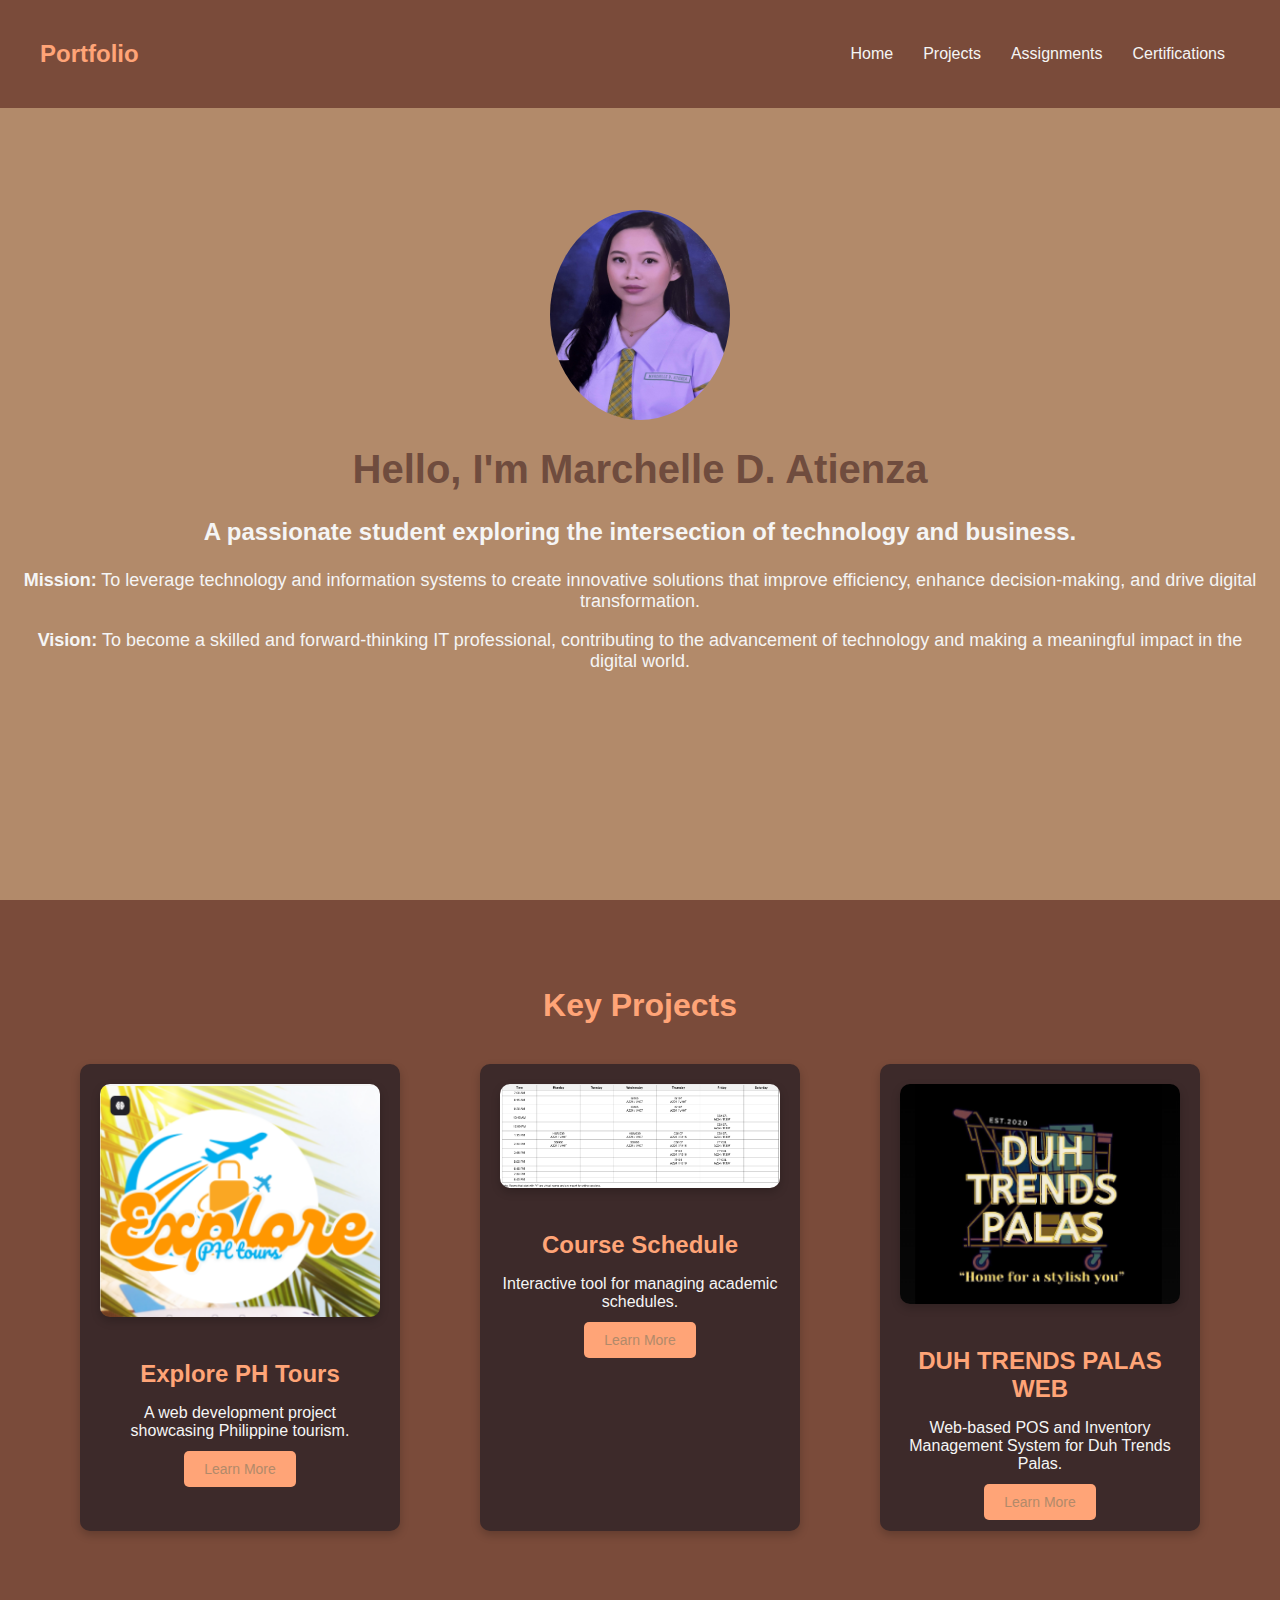
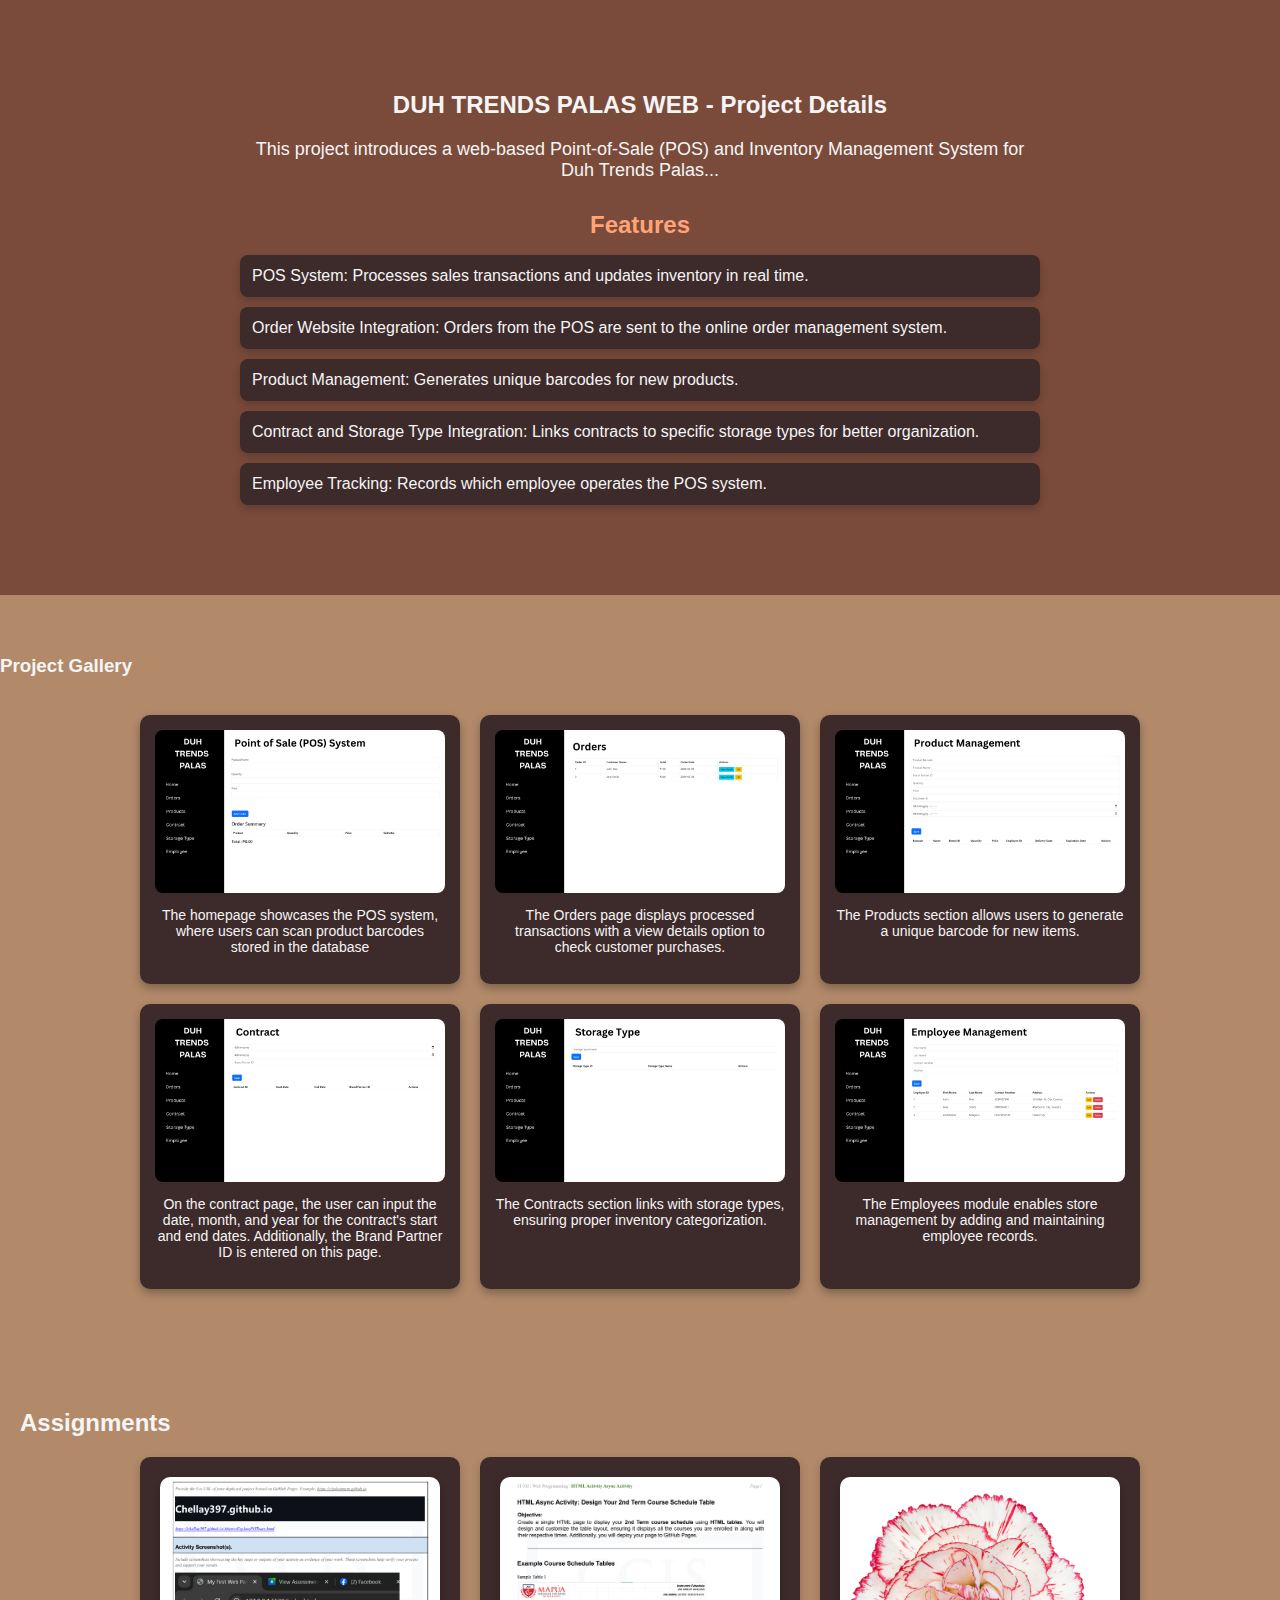
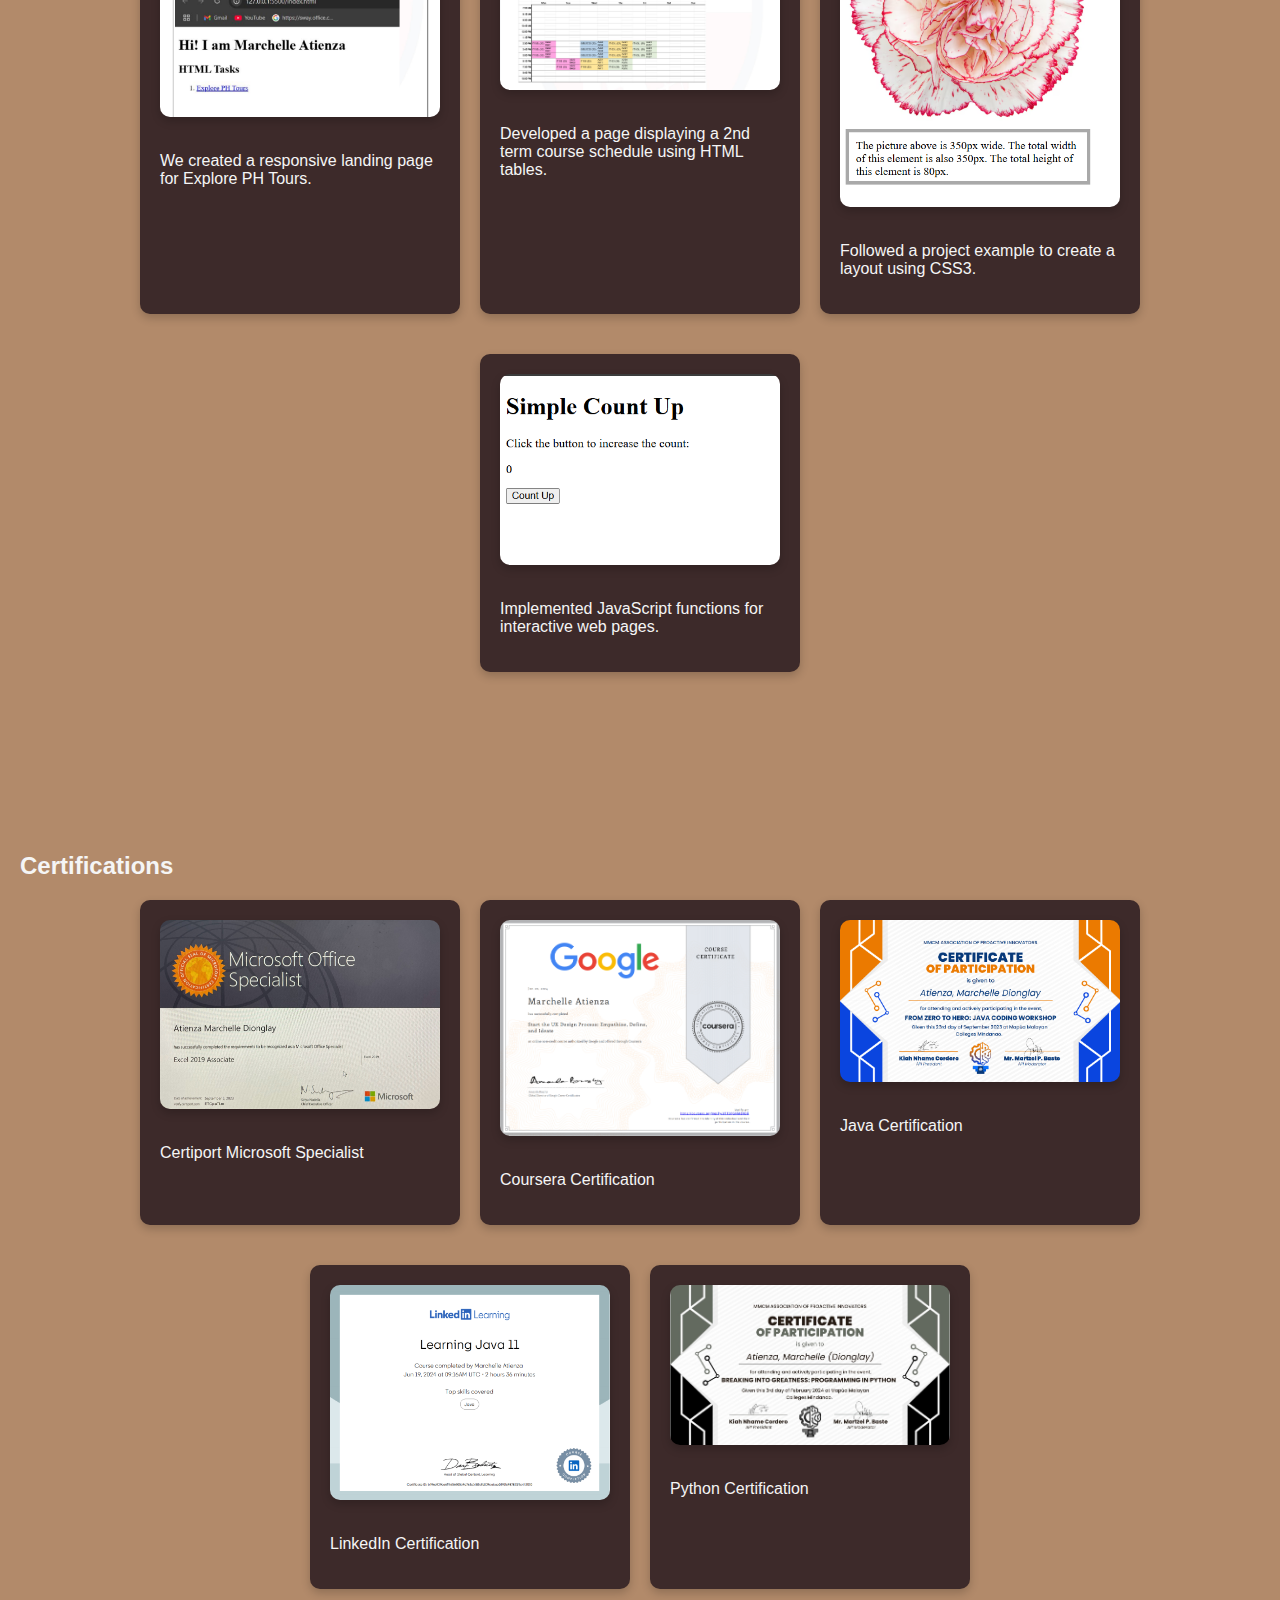
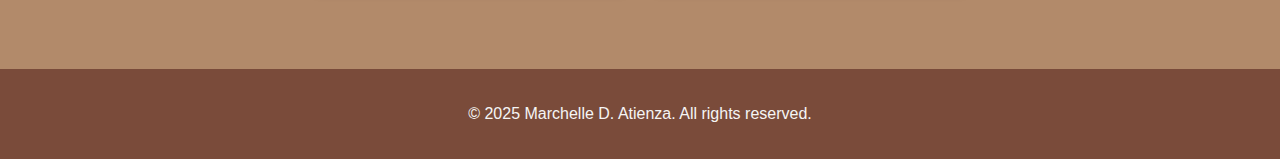
==== commit f1f88096: "Updated" ====
--- a/Portfolio/index.html
+++ b/Portfolio/index.html
@@ -1,4 +1,4 @@
-<!DOCTYPE html>
+<!DOCTYPE html> 
 <html lang="en">
 
 <head>
@@ -28,11 +28,9 @@
     <!-- Hero Section -->
     <section id="home" class="hero">
         <div class="hero-content">
-            <!-- Centered Picture -->
             <div class="hero-center">
                 <img src="Mypic.jpg" alt="Marchelle's Picture" class="profile-picture">
             </div>
-            <!-- Description below the picture -->
             <div class="hero-description">
                 <h1>Hello, I'm Marchelle D. Atienza</h1>
                 <h3>A passionate student exploring the intersection of technology and business.</h3>
@@ -64,68 +62,129 @@
                     <a href="../AtienzaCourseSchedule.html" class="button">Learn More</a>
                 </div>
             </div>
-        </div>
-    </section>
-
-    <!-- Assignments Section -->
-    <section id="assignments" class="assignments">
-        <div class="section-header">
-            <h2>Assignments</h2>
-        </div>
-        <div class="assignment-cards">
             <div class="card">
-                <img src="W2 HTML TASK.png" alt="HTML Task">
-                <p>We created a responsive landing page for Explore PH Tours.</p>
-            </div>
-            <div class="card">
-                <img src="W3 HTML TASK.png" alt="Course Schedule Task">
-                <p>Developed a page displaying a 2nd term course schedule using HTML tables.</p>
-            </div>
-            <div class="card">
-                <img src="W4 CSS3.png" alt="CSS Task">
-                <p>Followed a project example to create a layout using CSS3.</p>
-            </div>
-            <div class="card">
-                <img src="W5 JS.png" alt="JavaScript Task">
-                <p>Implemented JavaScript functions for interactive web pages.</p>
+                <img src="Trends.png" alt="Logo">
+                <div class="card-content">
+                    <h3>DUH TRENDS PALAS WEB</h3>
+                    <p>Web-based POS and Inventory Management System for Duh Trends Palas.</p>
+                    <a href="https://github.com/Chellay397/DUH-TRENDS-PALAS-Web.git" class="button">Learn More</a>
+                </div>
             </div>
         </div>
     </section>
 
-    <!-- Certifications Section -->
-    <section id="certifications" class="certifications">
+    <!-- Project Details Section -->
+    <section id="project-details" class="project-details">
         <div class="section-header">
-            <h2>Certifications</h2>
+            <h2>DUH TRENDS PALAS WEB - Project Details</h2>
         </div>
-        <div class="certification-cards">
-            <div class="card">
-                <img src="Certiport microsoft specialist.jpeg" alt="Certiport Microsoft Specialist">
-                <p>Certiport Microsoft Specialist</p>
-            </div>
-            <div class="card">
-                <img src="Coursera.png" alt="Coursera">
-                <p>Coursera Certification</p>
-            </div>
-            <div class="card">
-                <img src="Java Cert.png" alt="Java Certification">
-                <p>Java Certification</p>
-            </div>
-            <div class="card">
-                <img src="Linkedin.png" alt="LinkedIn">
-                <p>LinkedIn Certification</p>
-            </div>
-            <div class="card">
-                <img src="Python cert.jpeg" alt="Python Certification">
-                <p>Python Certification</p>
+        <div class="project-description">
+            <p>This project introduces a web-based Point-of-Sale (POS) and Inventory Management System for Duh Trends Palas...</p>
+        </div>
+        <div class="features">
+            <h3>Features</h3>
+            <ul>
+                <li>POS System: Processes sales transactions and updates inventory in real time.</li>
+                <li>Order Website Integration: Orders from the POS are sent to the online order management system.</li>
+                <li>Product Management: Generates unique barcodes for new products.</li>
+                <li>Contract and Storage Type Integration: Links contracts to specific storage types for better organization.</li>
+                <li>Employee Tracking: Records which employee operates the POS system.</li>
+            </ul>
+        </div>
+    </section>
+
+        <!-- Project Gallery -->
+        <div class="DUH TRENDS PALAS POS PICTURES">
+            <h3>Project Gallery</h3>
+            <div class="gallery-grid">
+                <div class="gallery-item">
+                    <img src="13.png" alt="HOME PAGE">
+                    <p>The homepage showcases the POS system, where users can scan product barcodes stored in the database</p>
+                </div>
+                <div class="gallery-item">
+                    <img src="14.png" alt="ORDERS PAGE">
+                    <p>The Orders page displays processed transactions with a view details option to check customer purchases.</p>
+                </div>
+                <div class="gallery-item">
+                    <img src="15.png" alt="PRODUCT PAGE">
+                    <p>The Products section allows users to generate a unique barcode for new items.</p>
+                </div>
+                <div class="gallery-item">
+                    <img src="16.png" alt="CONTRACT PAGE">
+                    <p>On the contract page, the user can input the date, month, and year for the contract's start and end dates. Additionally, the Brand Partner ID is entered on this page.</p>
+                </div>
+                <div class="gallery-item">
+                    <img src="17.png" alt="STORAGE TYPE PAGE">
+                    <p>The Contracts section links with storage types, ensuring proper inventory categorization.</p>
+                </div>
+                <div class="gallery-item">
+                    <img src="18.png" alt="EMPLOYEE PAGE">
+                    <p>The Employees module enables store management by adding and maintaining employee records.</p>
+                </div>
             </div>
         </div>
     </section>
+    
 
-    <!-- Footer Section -->
-    <footer class="footer">
-        <p>&copy; 2025 Marchelle D. Atienza. All rights reserved.</p>
-    </footer>
+   <!-- Assignments Section -->
+   <section id="assignments" class="assignments">
+    <div class="section-header">
+        <h2>Assignments</h2>
+    </div>
+    <div class="assignment-cards">
+        <div class="card">
+            <img src="W2 HTML TASK.png" alt="HTML Task">
+            <p>We created a responsive landing page for Explore PH Tours.</p>
+        </div>
+        <div class="card">
+            <img src="W3 HTML TASK.png" alt="Course Schedule Task">
+            <p>Developed a page displaying a 2nd term course schedule using HTML tables.</p>
+        </div>
+        <div class="card">
+            <img src="W4 CSS3.png" alt="CSS Task">
+            <p>Followed a project example to create a layout using CSS3.</p>
+        </div>
+        <div class="card">
+            <img src="W5 JS.png" alt="JavaScript Task">
+            <p>Implemented JavaScript functions for interactive web pages.</p>
+        </div>
+    </div>
+</section>
+
+<!-- Certifications Section -->
+<section id="certifications" class="certifications">
+    <div class="section-header">
+        <h2>Certifications</h2>
+    </div>
+    <div class="certification-cards">
+        <div class="card">
+            <img src="Certiport microsoft specialist.jpeg" alt="Certiport Microsoft Specialist">
+            <p>Certiport Microsoft Specialist</p>
+        </div>
+        <div class="card">
+            <img src="Coursera.png" alt="Coursera">
+            <p>Coursera Certification</p>
+        </div>
+        <div class="card">
+            <img src="Java Cert.png" alt="Java Certification">
+            <p>Java Certification</p>
+        </div>
+        <div class="card">
+            <img src="Linkedin.png" alt="LinkedIn">
+            <p>LinkedIn Certification</p>
+        </div>
+        <div class="card">
+            <img src="Python cert.jpeg" alt="Python Certification">
+            <p>Python Certification</p>
+        </div>
+    </div>
+</section>
+
+<!-- Footer Section -->
+<footer class="footer">
+    <p>&copy; 2025 Marchelle D. Atienza. All rights reserved.</p>
+</footer>
 
 </body>
 
-</html>+</html>
--- a/Portfolio/style.css
+++ b/Portfolio/style.css
@@ -184,4 +184,135 @@
     padding: 20px;
     background-color: #7A4B3A;
     color: #f5f5f5;
-}+}
+
+/* Project Details Section */
+.project-details {
+    background-color: #7A4B3A;
+    padding: 60px 20px;
+    text-align: center;
+}
+
+.project-description {
+    max-width: 800px;
+    margin: 0 auto;
+    font-size: 18px;
+    color: #f5f5f5;
+}
+
+.features {
+    text-align: left;
+    max-width: 800px;
+    margin: 30px auto;
+}
+
+.features h3 {
+    color: #FFA477;
+    font-size: 24px;
+    margin-bottom: 10px;
+    text-align: center;
+}
+
+.features ul {
+    list-style: none;
+    padding: 0;
+}
+
+.features li {
+    background: #3D2A2A;
+    margin: 10px 0;
+    padding: 12px;
+    border-radius: 8px;
+    font-size: 16px;
+    color: #f5f5f5;
+    box-shadow: 0 4px 8px rgba(0, 0, 0, 0.2);
+}
+
+/* Project Gallery */
+.project-gallery {
+    margin-top: 40px;
+}
+
+.project-gallery h3 {
+    font-size: 26px;
+    color: #FFA477;
+    margin-bottom: 20px;
+}
+
+/* Gallery Grid */
+.gallery-grid {
+    display: grid;
+    grid-template-columns: repeat(auto-fit, minmax(250px, 1fr));
+    gap: 20px;
+    padding: 20px;
+    max-width: 1000px;
+    margin: auto;
+}
+
+/* Gallery Items */
+.gallery-item {
+    background: #3D2A2A;
+    padding: 15px;
+    border-radius: 10px;
+    text-align: center;
+    box-shadow: 0 4px 10px rgba(0, 0, 0, 0.3);
+}
+
+.gallery-item img {
+    width: 100%;
+    height: auto;
+    border-radius: 8px;
+    transition: transform 0.3s ease-in-out;
+}
+
+/* Hover Effect */
+.gallery-item img:hover {
+    transform: scale(1.05);
+}
+
+.gallery-item p {
+    font-size: 14px;
+    margin-top: 10px;
+    color: #f5f5f5;
+}
+
+/* Fix Overlapping Sections */
+.project-details {
+    padding: 60px 20px;
+    background-color: #7A4B3A;
+    margin-bottom: 60px; /* Space below so it doesn't cover Assignments */
+}
+
+/* Ensure all sections have proper spacing */
+.assignments, .certifications {
+    background-color: #B28A6A;
+    padding: 60px 20px;
+    margin-top: 20px;
+}
+
+/* Fix the spacing in navbar */
+.menu-list li {
+    margin: 0 15px;
+}
+
+/* Adjust gallery images */
+.gallery-grid {
+    display: grid;
+    grid-template-columns: repeat(auto-fit, minmax(250px, 1fr));
+    gap: 20px;
+    padding: 20px;
+}
+
+/* Assignment and Certification Cards */
+.assignment-cards, .certification-cards {
+    display: flex;
+    justify-content: center;
+    gap: 20px;
+    flex-wrap: wrap;
+}
+
+.card img {
+    width: 100%;
+    height: auto;
+    border-radius: 10px;
+}
